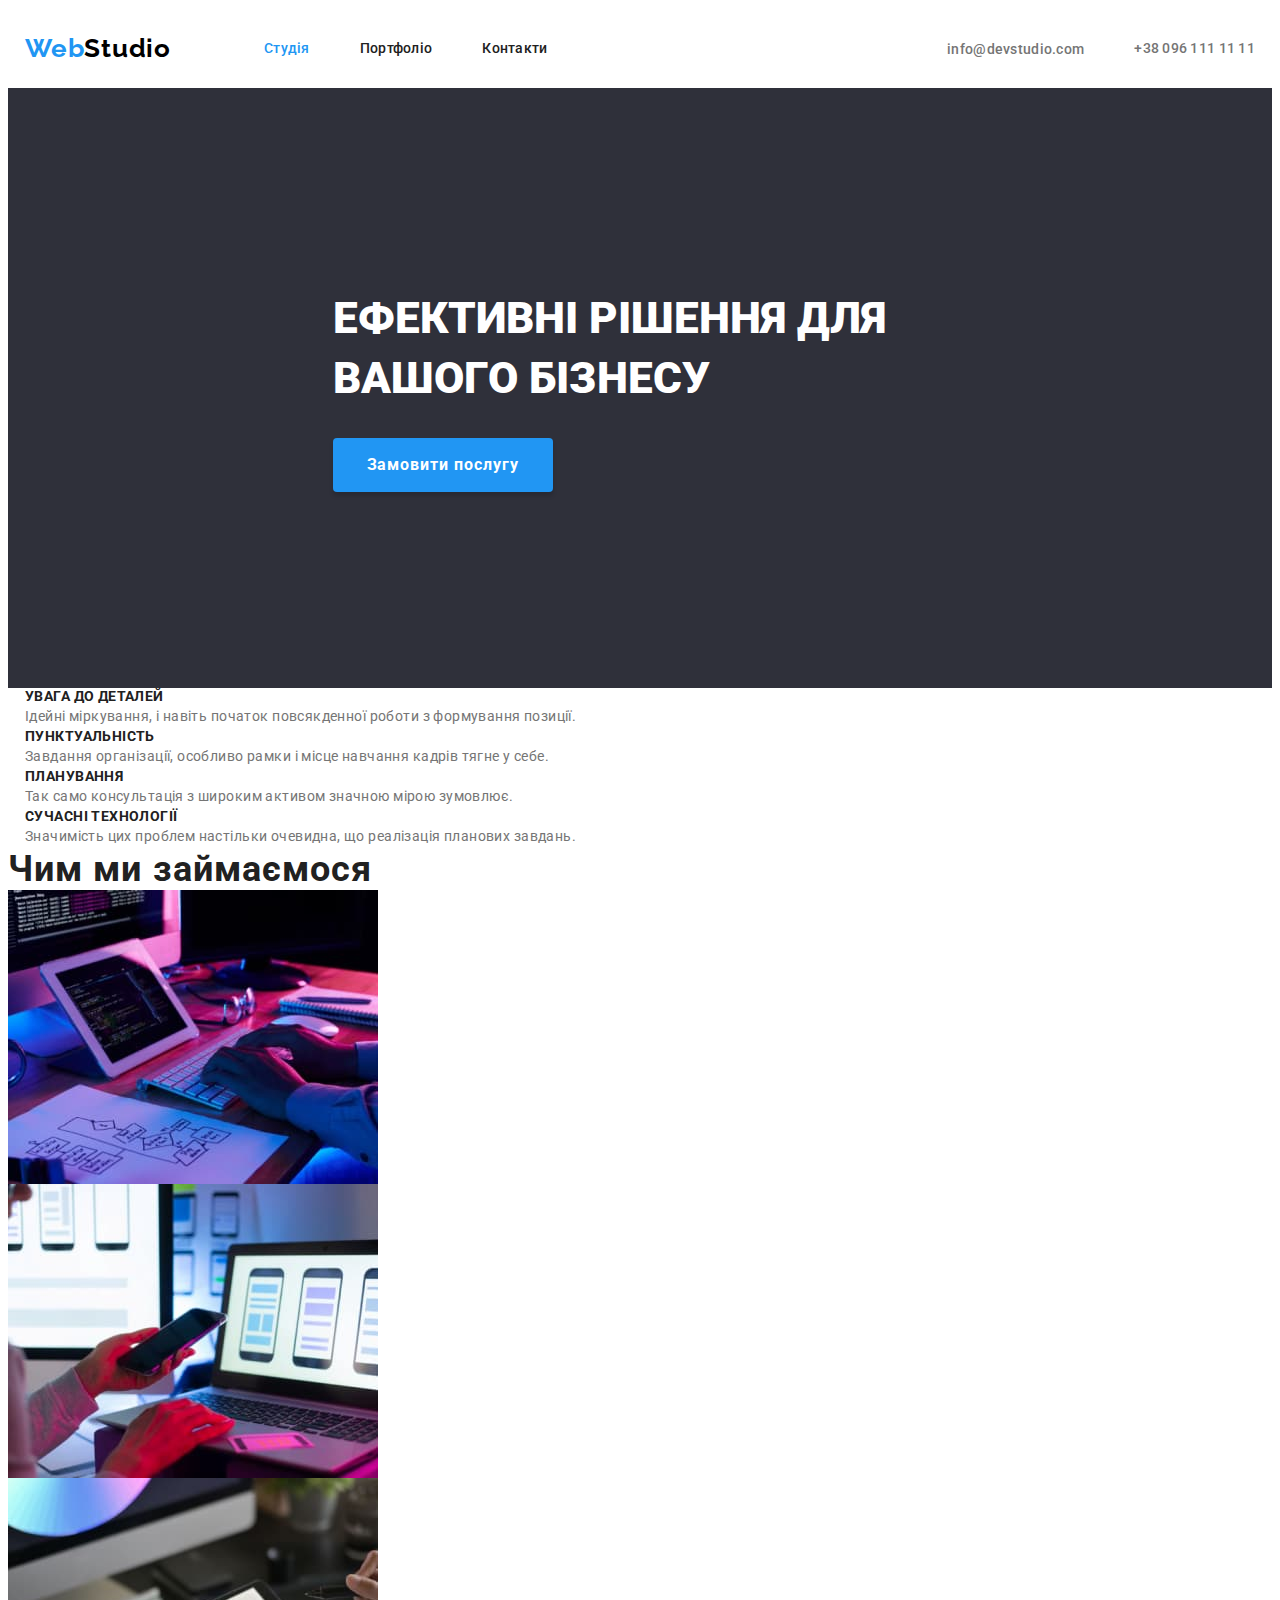
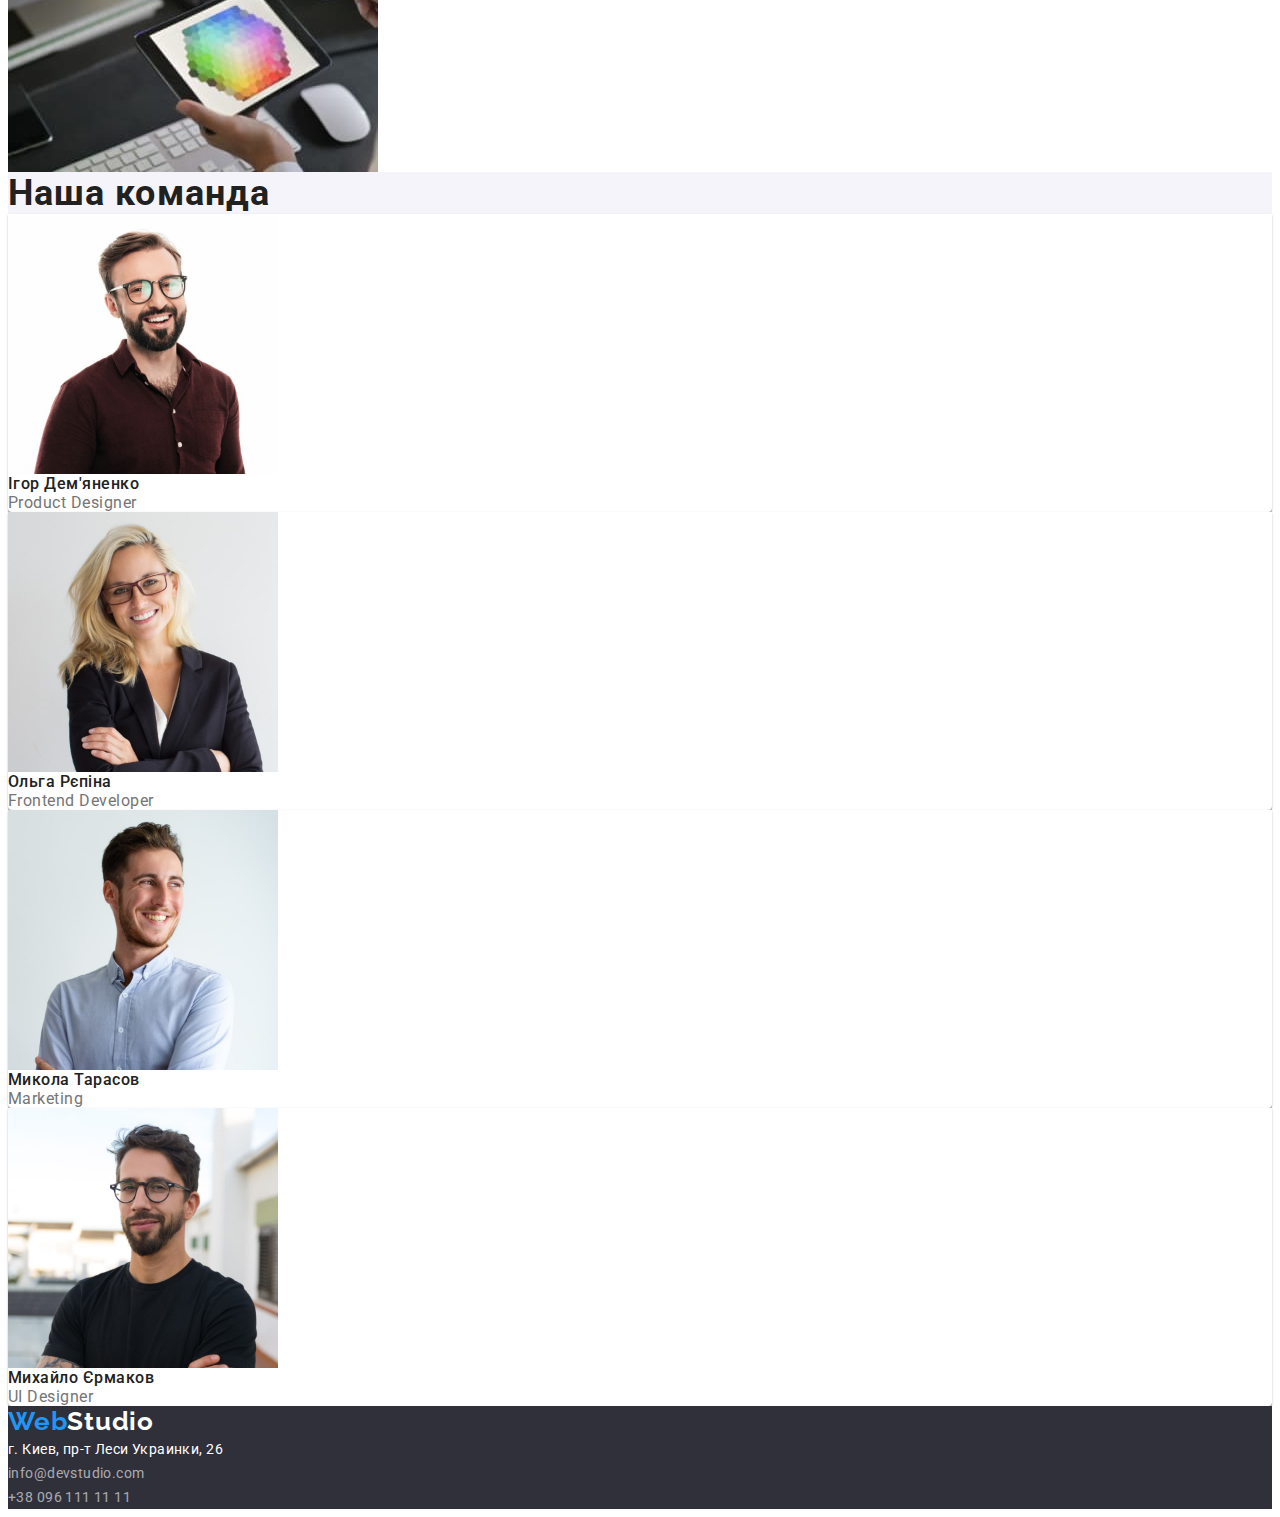
==== index.html @ 1ebe8cd3 "inwork03" ====
<!DOCTYPE html>
<html lang="uk">
  <head>
    <meta charset="UTF-8" />
    <meta http-equiv="X-UA-Compatible" content="IE=edge" />
    <meta name="viewport" content="width=device-width, initial-scale=1.0" />
    <link
      rel="stylesheet"
      href="https://cdnjs.cloudflare.com/ajax/libs/modern-normalize/1.1.0/modern-normalize.min.css"
      integrity="sha512-wpPYUAdjBVSE4KJnH1VR1HeZfpl1ub8YT/NKx4PuQ5NmX2tKuGu6U/JRp5y+Y8XG2tV+wKQpNHVUX03MfMFn9Q=="
      crossorigin="anonymous"
      referrerpolicy="no-referrer"
    />
    <title>Web studio</title>
    <link rel="preconnect" href="https://fonts.googleapis.com" />
    <link rel="preconnect" href="https://fonts.gstatic.com" crossorigin />
    <link
      href="https://fonts.googleapis.com/css2?family=Raleway:wght@700&family=Roboto:wght@400;500;700;900&display=swap"
      rel="stylesheet"
    />
    <link rel="stylesheet" href="./css/styles.css" />
  </head>
  <body>
    <header class="header">
      <div class="container header-container">
        <nav class="header-nav">
          <a href="./index.html" class="logo"
            ><span class="first-part">Web</span
            ><span class="last-part">Studio</span></a
          >
          <ul class="site-nav-list">
            <li class="header-nav-item"><a href="" class="header-nav-link link current">Студія</a></li>
            <li class="header-nav-item">
              <a href="portfolio.html" class="header-nav-link link">Портфоліо</a>
            </li>
            <li class="header-nav-item"><a href="" class="header-nav-link link">Контакти</a></li>
          </ul>
        </nav>
        <ul class="auth-nav-list">
          <li class="contact-item">
            <a href="mailto:info@devstudio.com" class="mail-link link contact"
              >info@devstudio.com</a
            >
          </li>
          <li class="contact-item">
            <a href="tel:+380961111111" class="header-tel-link link contact"
              >+38 096 111 11 11</a
            >
          </li>
        </ul>
      </div>
    </header>
    <main>
      <section class="hero">
        <div class=" container hero-container">
          <div class="content">
            <div class="content-wrap">
              <h1 class="hero-name">Ефективні рішення для вашого бізнесу</h1>
              <button class="main-btn btn" type="button">Замовити послугу</button>
            </div>
          </div>
        </div>
      </section>
      <section class="list">
        <div class="container list-container">
          <h2 class="visually-hidden">Наші осодливості</h2>
          <ul class="main-list list">
            <li class="main-list">
              <h3 class="list-title">Увага до деталей</h3>
              <p class="main-list-item">
                Ідейні міркування, і навіть початок повсякденної роботи з
                формування позиції.
              </p>
            </li>
            <li class="main-list">
              <h3 class="list-title">Пунктуальність</h3>
              <p class="main-list-item">
                Завдання організації, особливо рамки і місце навчання кадрів тягне
                у себе.
              </p>
            </li>
            <li class="main-list">
              <h3 class="list-title">Планування</h3>
              <p class="main-list-item">
                Так само консультація з широким активом значною мірою зумовлює.
              </p>
            </li>
            <li class="main-list">
              <h3 class="list-title">Сучасні технології</h3>
              <p class="main-list-item">
                Значимість цих проблем настільки очевидна, що реалізація планових
                завдань.
              </p>
            </li>
          </ul>
        </div>
      </section>
      <section class="about">
        <h2 class="about-title">Чим ми займаємося</h2>
        <ul>
          <li>
            <img src="./images/img1.jpg" alt="img1" width="370" height="294" />
          </li>
          <li>
            <img src="./images/img2.jpg" alt="img2" width="370" height="294" />
          </li>
          <li>
            <img src="./images/img3.jpg" alt="img3" width="370" height="294" />
          </li>
        </ul>
      </section>
      <section class="comand">
        <h2 class="about-title">Наша команда</h2>
        <ul>
          <li class="comand-list">
            <img
              src="./images/foto1.jpg"
              alt="foto1"
              width="270"
              height="260"
            />
            <h3 class="comand-title link">Ігор Дем'яненко</h3>
            <p class="comand-list-item">Product Designer</p>
          </li>
          <li class="comand-list">
            <img
              src="./images/foto2.jpg"
              alt="foto2"
              width="270"
              height="260"
            />
            <h3 class="comand-title link">Ольга Рєпіна</h3>
            <p class="comand-list-item">Frontend Developer</p>
          </li>
          <li class="comand-list">
            <img
              src="./images/foto3.jpg"
              alt="foto3"
              width="270"
              height="260"
            />
            <h3 class="comand-title link">Микола Тарасов</h3>
            <p class="comand-list-item">Marketing</p>
          </li>
          <li class="comand-list">
            <img
              src="./images/foto4.jpg"
              alt="foto4"
              width="270"
              height="260"
            />
            <h3 class="comand-title link">Михайло Єрмаков</h3>
            <p class="comand-list-item">UI Designer</p>
          </li>
        </ul>
      </section>
    </main>
    <footer class="page-footer">
      <a href="./index.html" class="logo"
        ><span class="first-part">Web</span
        ><span class="last-part-footer">Studio</span></a
      >
      <address>
        <ul>
          <li>
            <a
              class="footer-address link"
              href="https://goo.gl/maps/CPtrU1FHBa2aNyZL9"
              target="_blank"
              rel="noopener noreferrer nofollow"
              >г. Киев, пр-т Леси Украинки, 26</a
            >
          </li>
          <li>
            <a
              class="mail-address link contact"
              href="mailto:info@devstudio.com"
              >info@devstudio.com</a
            >
          </li>
          <li>
            <a class="footer-tel-link link contact" href="tel:+380961111111"
              >+38 096 111 11 11</a
            >
          </li>
        </ul>
      </address>
    </footer>
  </body>
</html>
---- css/styles.css ----
h1,h2,h3,h4,h5,h6,p,ul {
    margin: 0;
    padding: 0;
  }
  img {
    display: block;
    max-width: 100%;
    height: auto;
  }
  .container {
    width: 1230px;
    padding-left: 15px;
    padding-right: 15px;
    margin: 0 auto;
  } 
  .header-container {
    display: flex;
    align-items: center;
  }
  body {
    font-family: "Roboto", sans-serif;
    background-color: #ffffff;
  }
  .link {
    text-decoration: none;
  }
  ul {
    list-style: none;
  }
  :root {
    --brand-color: #2196f3;
    --text-color: #212121;
    --general-color: #ffffff;
  }
  /*HEADER*/
  .header {
    background-color: #FFFFFF;
  }
  .header-nav {
    display: flex;
    align-items: center;
    height: 80px;
  }
  
  .logo {
    margin-right: 93px;
    text-decoration: none;
    font-family: "Raleway";
    font-style: normal;
    font-weight: 700;
    font-size: 26px;
    line-height: calc(31 / 26);
    letter-spacing: 0.03em;
    
  }
  .first-part,
  .site-nav {
    color: var(--brand-color);
  }
  .last-part {
    color: #000000;
  }
  .site-nav-list {
    display: flex;
  }
  .auth-nav-list {
    display: flex;
    margin-left: auto;
    align-items: center;
  }
  .header-nav-item:not(:last-child) {
    margin-right: 50px;
  }
  .contact-item {
    margin-left: 50px;
  }
  .header-nav-link {
    font-weight: 500;
    font-size: 14px;
    line-height: calc(16 / 14);
    letter-spacing: 0.02em;
    color: var(--text-color);
    display: inline-block;
    padding: 80px 0;
  }
  .header-nav-link:hover,
  .header-nav-link:focus {
    color: var(--brand-color);
  }
  .header-nav-link.current {
    color: var(--brand-color);
  }
  .header-tel-link {
    display: block;
    padding-top: 32px;
    padding-bottom: 32px;
    font-weight: 500;
    font-size: 14px;
    line-height: calc(16 / 14);
    letter-spacing: 0.02em;
    color: #757575;
  }
  .contact:hover,
  .contact:focus {
    color: var(--brand-color);
  }
  .mail-link {
    padding-top: 32px;
    padding-bottom: 32p;
    font-weight: 500;
    font-size: 14px;
    line-height: calc(16 / 14);
    letter-spacing: 0.02em;
    color: #757575;
  }
  /*HERO*/
  
  .hero {
    height: 600px;
    background: #2f303a;
  }
  .hero-container {
    display: flex;
    align-items: center;
    justify-content: center;
  }
  .content {
    width: 50%;
    display: flex;
    align-items: center;
  }
  .content-wrap {
    width: 696px;
    margin: 0 auto;
  }
  .hero-name {
    margin-top: 200px;
    margin-bottom: 30px;
    text-transform: uppercase;
    font-weight: 900;
    font-size: 44px;
    line-height: calc(60 / 44);
    color: var(--general-color);
  }
  .main-btn {
    padding: 10px 32px;
    cursor: pointer;
    font-family: inherit;
    font-weight: 700;
    font-size: 16px;
    line-height: calc(30 / 16);
    letter-spacing: 0.06em;
    color: var(--general-color);
    background: var(--brand-color);
    border-color: transparent;
    border-radius: 4px;
    box-shadow: 0px 4px 4px rgba(0, 0, 0, 0.15);
  }
  .btn:hover,
  .btn:focus {
    background: #188ce8;
  }
  
  /*LIST*/
  .visually-hidden {
    position: absolute;
    width: 1px;
    height: 1px;
    margin: 1px;
    border: 0;
    padding: 0;
    white-space: nowrap;
    clip-path: inset(100%);
    clip: rect(0 0 0 0);
  }
  .list-container {
    display: flex;
  }
    
  .main-list {
    align-items: center;
  }
  .list-title {
    font-weight: 700;
    font-size: 14px;
    line-height: calc(16 / 14);
    letter-spacing: 0.03em;
    text-transform: uppercase;
    color: var(--text-color);
  }
  .main-list-item {
    font-size: 14px;
    line-height: calc(24 / 14);
    letter-spacing: 0.03em;
    color: #757575;
  }
  /*ABOUT*/
  
  .about-title {
    font-weight: 700;
    font-size: 36px;
    line-height: calc(42 / 36);
    letter-spacing: 0.03em;
    color: var(--text-color);
  }
  /*COMAND*/
  
  .comand {
    background: #f5f4fa;
  }
  .comand-title {
    font-weight: 500;
    font-size: 16px;
    line-height: calc(19 / 16);
    letter-spacing: 0.03em;
    color: var(--text-color);
  }
  .comand-list-item {
    font-size: 16px;
    line-height: calc(19 / 16);
    letter-spacing: 0.03em;
    color: #757575;
  }
  .comand-list {
    display: block;
    background: var(--general-color);
    box-shadow: 0px 1px 3px rgba(0, 0, 0, 0.12), 0px 1px 1px rgba(0, 0, 0, 0.14),
      0px 2px 1px rgba(0, 0, 0, 0.2);
    border-radius: 0px 0px 4px 4px;
  }
  /*FOOTER*/
  
  .page-footer {
    background: #2f303a;
  }
  .last-part-footer {
    font-family: "Raleway";
    font-weight: 700;
    font-size: 26px;
    line-height: calc(31 / 26);
    letter-spacing: 0.03em;
    color: var(--general-color);
  }
  .footer-address {
    font-style: normal;
    font-size: 14px;
    line-height: calc(24 / 14);
    letter-spacing: 0.03em;
    color: var(--general-color);
  }
  .mail-address {
    font-style: normal;
    font-size: 14px;
    line-height: calc(24 / 14);
    letter-spacing: 0.03em;
    color: rgba(255, 255, 255, 0.6);
  }
  .footer-tel-link {
    font-style: normal;
    font-size: 14px;
    line-height: calc(24 / 14);
    letter-spacing: 0.03em;
    color: rgba(255, 255, 255, 0.6);
  }
  /*PORTFOLIO*/
  
  .list-btn {
    cursor: pointer;
    font-family: inherit;
    font-weight: 500;
    font-size: 16px;
    line-height: calc(26 / 16);
    letter-spacing: 0.03em;
    color: var(--text-color);
  }
  .all:hover,
  .all:focus {
    color: #ffffff;
    background: #2196f3;
  }
  /*OUR WORK*/
  .card-title {
    font-weight: 700;
    font-size: 18px;
    line-height: calc(36 / 18);
    letter-spacing: 0.06em;
    color: var(--text-color);
  }
  .card-list-item {
    font-size: 16px;
    line-height: calc(30 / 16);
    letter-spacing: 0.03em;
    color: #757575;
  }
  .card-list {
    box-sizing: border-box;
    background: var(--general-color);
    border: 1px solid #eeeeee;
  }
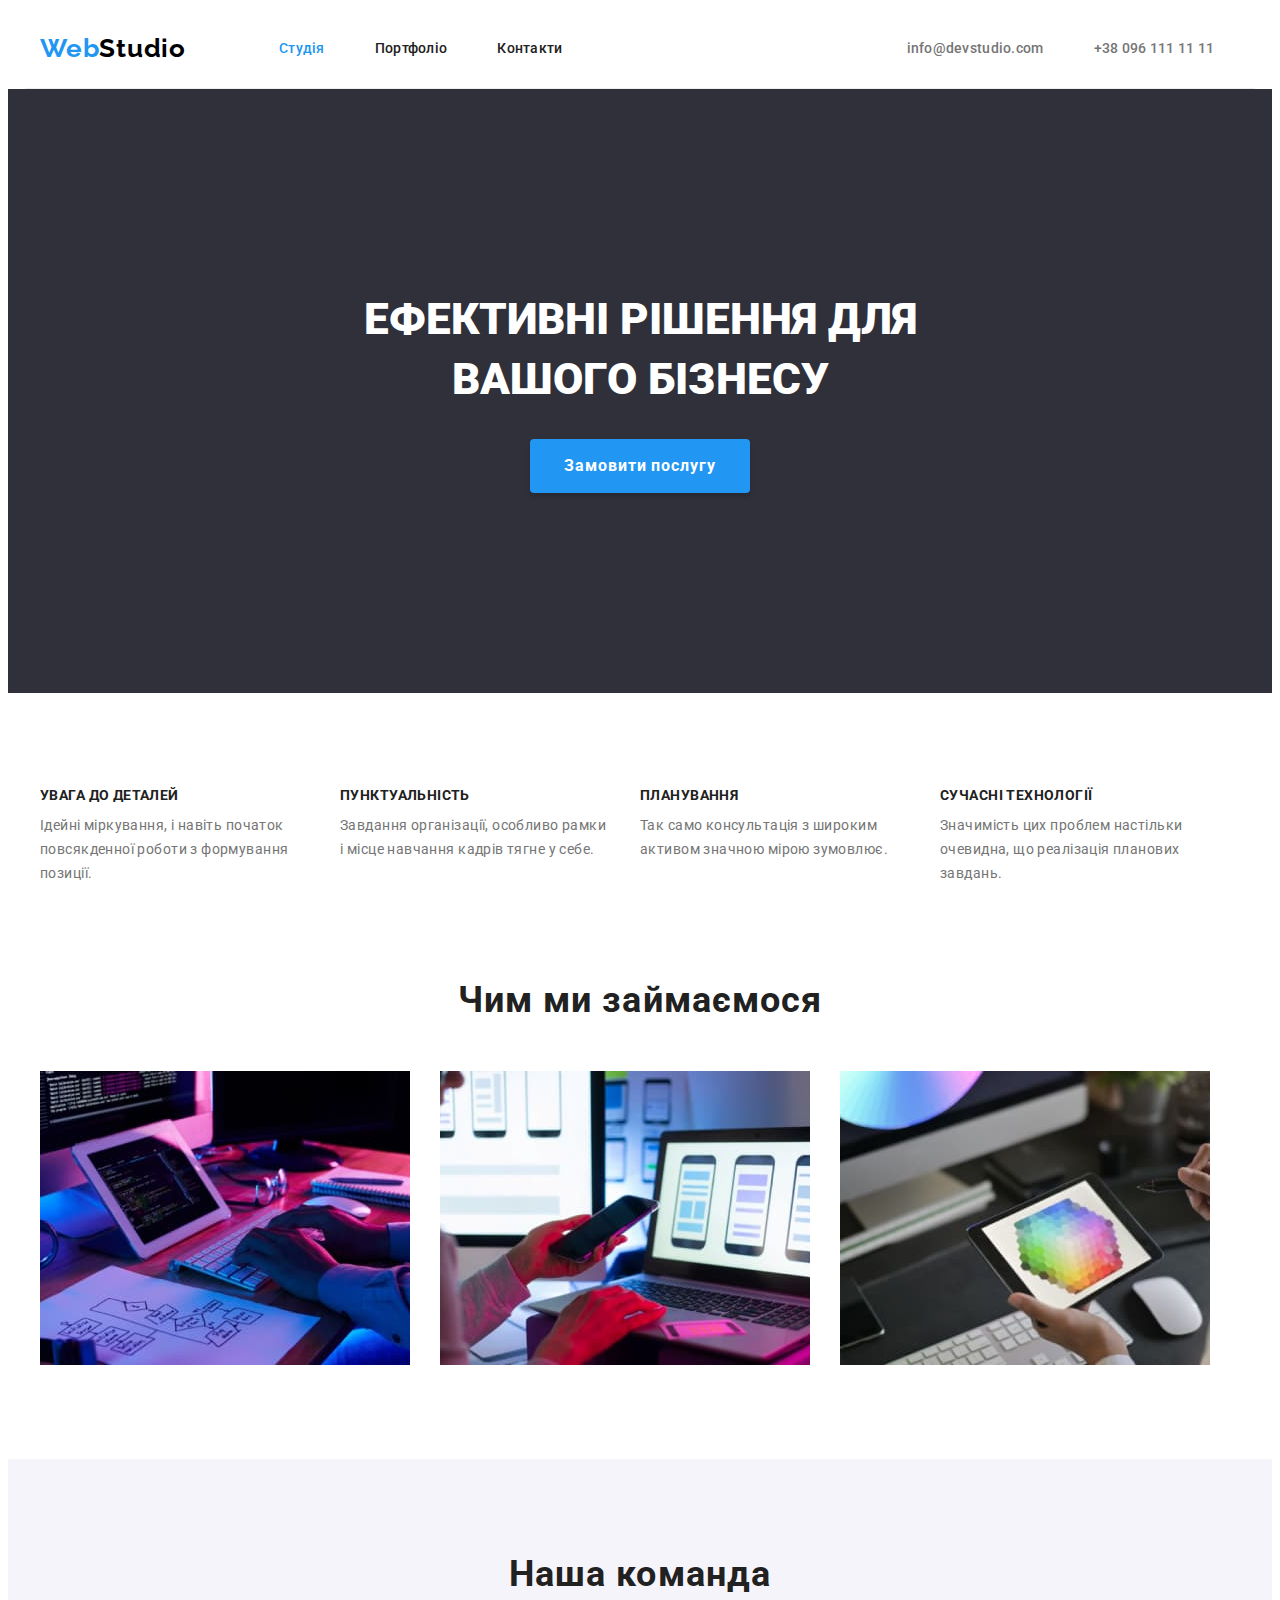
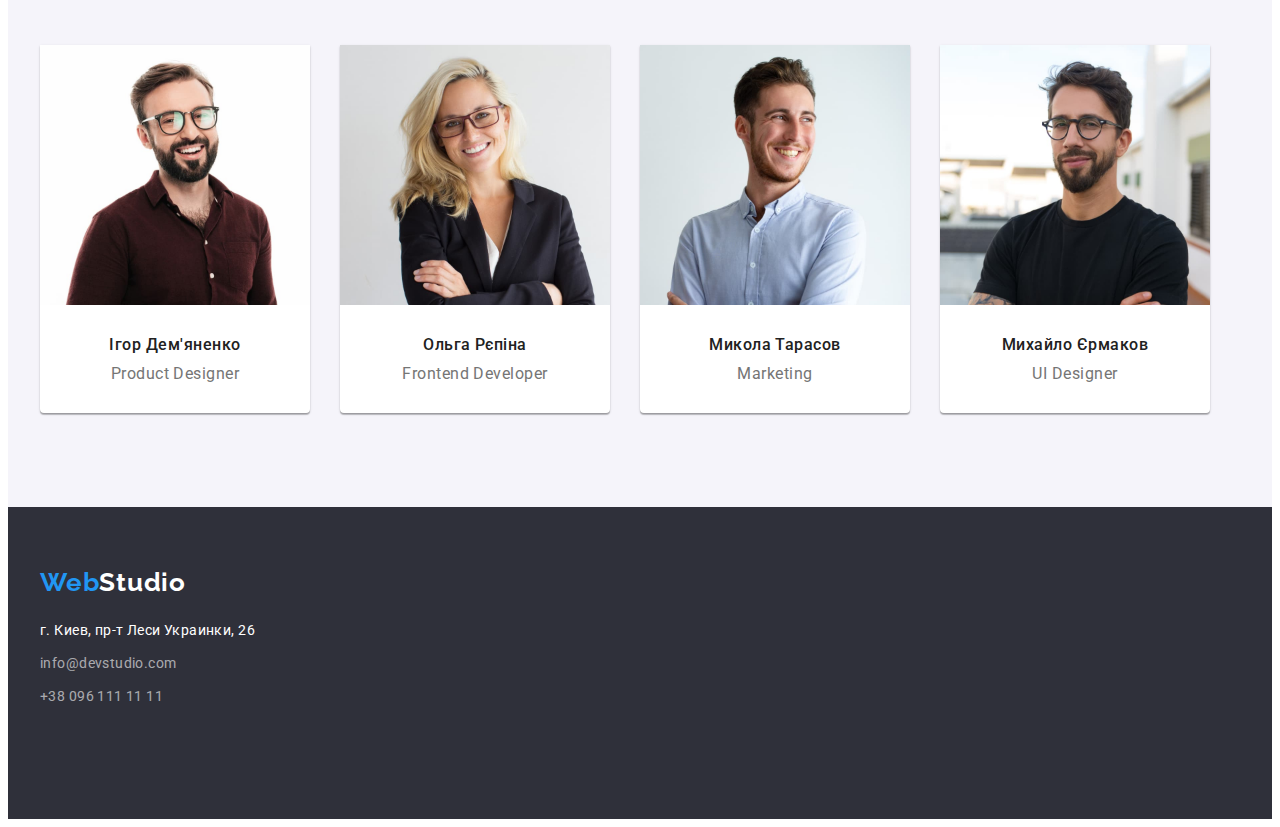
==== commit b67bf669: "finishHW3" ====
--- a/index.html
+++ b/index.html
@@ -36,6 +36,7 @@
             <li class="header-nav-item"><a href="" class="header-nav-link link">Контакти</a></li>
           </ul>
         </nav>
+        <div class="heder-contacts">
         <ul class="auth-nav-list">
           <li class="contact-item">
             <a href="mailto:info@devstudio.com" class="mail-link link contact"
@@ -49,10 +50,11 @@
           </li>
         </ul>
       </div>
+      </div>
     </header>
     <main>
       <section class="hero">
-        <div class=" container hero-container">
+        <div class="container hero-container">
           <div class="content">
             <div class="content-wrap">
               <h1 class="hero-name">Ефективні рішення для вашого бізнесу</h1>
@@ -62,9 +64,9 @@
         </div>
       </section>
       <section class="list">
-        <div class="container list-container">
+        <div class="container">
           <h2 class="visually-hidden">Наші осодливості</h2>
-          <ul class="main-list list">
+          <ul class="main-list-container list">
             <li class="main-list">
               <h3 class="list-title">Увага до деталей</h3>
               <p class="main-list-item">
@@ -96,73 +98,90 @@
         </div>
       </section>
       <section class="about">
-        <h2 class="about-title">Чим ми займаємося</h2>
-        <ul>
-          <li>
-            <img src="./images/img1.jpg" alt="img1" width="370" height="294" />
-          </li>
-          <li>
-            <img src="./images/img2.jpg" alt="img2" width="370" height="294" />
-          </li>
-          <li>
-            <img src="./images/img3.jpg" alt="img3" width="370" height="294" />
-          </li>
-        </ul>
+        <div class="container about-container">
+          <div class="about-elements">
+            <h2 class="about-title">Чим ми займаємося</h2>
+            <ul class="about-list-container">
+              <li class="about-list">
+                <img src="./images/img1.jpg" alt="img1" width="370" height="294" />
+              </li>
+              <li class="about-list">
+                <img src="./images/img2.jpg" alt="img2" width="370" height="294" />
+              </li>
+              <li class="about-list">
+                <img src="./images/img3.jpg" alt="img3" width="370" height="294" />
+              </li>
+            </ul>
+          </div>
+        </div>
       </section>
       <section class="comand">
-        <h2 class="about-title">Наша команда</h2>
-        <ul>
-          <li class="comand-list">
-            <img
-              src="./images/foto1.jpg"
-              alt="foto1"
-              width="270"
-              height="260"
-            />
-            <h3 class="comand-title link">Ігор Дем'яненко</h3>
-            <p class="comand-list-item">Product Designer</p>
-          </li>
-          <li class="comand-list">
-            <img
-              src="./images/foto2.jpg"
-              alt="foto2"
-              width="270"
-              height="260"
-            />
-            <h3 class="comand-title link">Ольга Рєпіна</h3>
-            <p class="comand-list-item">Frontend Developer</p>
-          </li>
-          <li class="comand-list">
-            <img
-              src="./images/foto3.jpg"
-              alt="foto3"
-              width="270"
-              height="260"
-            />
-            <h3 class="comand-title link">Микола Тарасов</h3>
-            <p class="comand-list-item">Marketing</p>
-          </li>
-          <li class="comand-list">
-            <img
-              src="./images/foto4.jpg"
-              alt="foto4"
-              width="270"
-              height="260"
-            />
-            <h3 class="comand-title link">Михайло Єрмаков</h3>
-            <p class="comand-list-item">UI Designer</p>
-          </li>
-        </ul>
+        <div class="container comand-container">
+          <div class="comand-elements">
+            <h2 class="about-title-comand">Наша команда</h2>
+            <ul class="comand-list-box">
+              <li class="comand-list">
+                <img
+                  src="./images/foto1.jpg"
+                  alt="foto1"
+                  width="270"
+                  height="260"
+                />
+                <div class="comand-block">
+                  <h3 class="comand-title link">Ігор Дем'яненко</h3>
+                  <p class="comand-list-item">Product Designer</p>
+                </div>
+              </li>
+              <li class="comand-list">
+                <img
+                  src="./images/foto2.jpg"
+                  alt="foto2"
+                  width="270"
+                  height="260"
+                />
+                <div class="comand-block">
+                  <h3 class="comand-title link">Ольга Рєпіна</h3>
+                  <p class="comand-list-item">Frontend Developer</p>
+                </div>
+              </li>
+              <li class="comand-list">
+                <img
+                  src="./images/foto3.jpg"
+                  alt="foto3"
+                  width="270"
+                  height="260"
+                />
+                <div class="comand-block">
+                  <h3 class="comand-title link">Микола Тарасов</h3>
+                  <p class="comand-list-item">Marketing</p>
+                </div>
+              </li>
+              <li class="comand-list">
+                <img
+                  src="./images/foto4.jpg"
+                  alt="foto4"
+                  width="270"
+                  height="260"
+                />
+                <div class="comand-block">
+                  <h3 class="comand-title link">Михайло Єрмаков</h3>
+                  <p class="comand-list-item">UI Designer</p>
+                </div>
+              </li>
+            </ul>
+          </div>
+        </div>
       </section>
     </main>
     <footer class="page-footer">
-      <a href="./index.html" class="logo"
+      <div class="container footer-nav">
+        <a href="./index.html" class="logo"
         ><span class="first-part">Web</span
         ><span class="last-part-footer">Studio</span></a
       >
       <address>
-        <ul>
-          <li>
+        <ul class="footer-list">
+          <li class="footer-item">
             <a
               class="footer-address link"
               href="https://goo.gl/maps/CPtrU1FHBa2aNyZL9"
@@ -171,20 +190,21 @@
               >г. Киев, пр-т Леси Украинки, 26</a
             >
           </li>
-          <li>
+          <li class="footer-item">
             <a
               class="mail-address link contact"
               href="mailto:info@devstudio.com"
               >info@devstudio.com</a
             >
           </li>
-          <li>
+          <li class="footer-item">
             <a class="footer-tel-link link contact" href="tel:+380961111111"
               >+38 096 111 11 11</a
             >
           </li>
         </ul>
       </address>
+      </div>
     </footer>
   </body>
 </html>
--- a/css/styles.css
+++ b/css/styles.css
@@ -1,300 +1,410 @@
-h1,h2,h3,h4,h5,h6,p,ul {
-    margin: 0;
-    padding: 0;
-  }
-  img {
-    display: block;
-    max-width: 100%;
-    height: auto;
-  }
-  .container {
-    width: 1230px;
-    padding-left: 15px;
-    padding-right: 15px;
-    margin: 0 auto;
-  } 
-  .header-container {
-    display: flex;
-    align-items: center;
-  }
-  body {
-    font-family: "Roboto", sans-serif;
-    background-color: #ffffff;
-  }
-  .link {
-    text-decoration: none;
-  }
-  ul {
-    list-style: none;
-  }
-  :root {
-    --brand-color: #2196f3;
-    --text-color: #212121;
-    --general-color: #ffffff;
-  }
-  /*HEADER*/
-  .header {
-    background-color: #FFFFFF;
-  }
-  .header-nav {
-    display: flex;
-    align-items: center;
-    height: 80px;
-  }
-  
-  .logo {
-    margin-right: 93px;
-    text-decoration: none;
-    font-family: "Raleway";
-    font-style: normal;
-    font-weight: 700;
-    font-size: 26px;
-    line-height: calc(31 / 26);
-    letter-spacing: 0.03em;
-    
-  }
-  .first-part,
-  .site-nav {
-    color: var(--brand-color);
-  }
-  .last-part {
-    color: #000000;
-  }
-  .site-nav-list {
-    display: flex;
-  }
-  .auth-nav-list {
-    display: flex;
-    margin-left: auto;
-    align-items: center;
-  }
-  .header-nav-item:not(:last-child) {
-    margin-right: 50px;
-  }
-  .contact-item {
-    margin-left: 50px;
-  }
-  .header-nav-link {
-    font-weight: 500;
-    font-size: 14px;
-    line-height: calc(16 / 14);
-    letter-spacing: 0.02em;
-    color: var(--text-color);
-    display: inline-block;
-    padding: 80px 0;
-  }
-  .header-nav-link:hover,
-  .header-nav-link:focus {
-    color: var(--brand-color);
-  }
-  .header-nav-link.current {
-    color: var(--brand-color);
-  }
-  .header-tel-link {
-    display: block;
-    padding-top: 32px;
-    padding-bottom: 32px;
-    font-weight: 500;
-    font-size: 14px;
-    line-height: calc(16 / 14);
-    letter-spacing: 0.02em;
-    color: #757575;
-  }
-  .contact:hover,
-  .contact:focus {
-    color: var(--brand-color);
-  }
-  .mail-link {
-    padding-top: 32px;
-    padding-bottom: 32p;
-    font-weight: 500;
-    font-size: 14px;
-    line-height: calc(16 / 14);
-    letter-spacing: 0.02em;
-    color: #757575;
-  }
-  /*HERO*/
-  
-  .hero {
-    height: 600px;
-    background: #2f303a;
-  }
-  .hero-container {
-    display: flex;
-    align-items: center;
-    justify-content: center;
-  }
-  .content {
-    width: 50%;
-    display: flex;
-    align-items: center;
-  }
-  .content-wrap {
-    width: 696px;
-    margin: 0 auto;
-  }
-  .hero-name {
-    margin-top: 200px;
-    margin-bottom: 30px;
-    text-transform: uppercase;
-    font-weight: 900;
-    font-size: 44px;
-    line-height: calc(60 / 44);
-    color: var(--general-color);
-  }
-  .main-btn {
-    padding: 10px 32px;
-    cursor: pointer;
-    font-family: inherit;
-    font-weight: 700;
-    font-size: 16px;
-    line-height: calc(30 / 16);
-    letter-spacing: 0.06em;
-    color: var(--general-color);
-    background: var(--brand-color);
-    border-color: transparent;
-    border-radius: 4px;
-    box-shadow: 0px 4px 4px rgba(0, 0, 0, 0.15);
-  }
-  .btn:hover,
-  .btn:focus {
-    background: #188ce8;
-  }
-  
-  /*LIST*/
-  .visually-hidden {
-    position: absolute;
-    width: 1px;
-    height: 1px;
-    margin: 1px;
-    border: 0;
-    padding: 0;
-    white-space: nowrap;
-    clip-path: inset(100%);
-    clip: rect(0 0 0 0);
-  }
-  .list-container {
-    display: flex;
-  }
-    
-  .main-list {
-    align-items: center;
-  }
-  .list-title {
-    font-weight: 700;
-    font-size: 14px;
-    line-height: calc(16 / 14);
-    letter-spacing: 0.03em;
-    text-transform: uppercase;
-    color: var(--text-color);
-  }
-  .main-list-item {
-    font-size: 14px;
-    line-height: calc(24 / 14);
-    letter-spacing: 0.03em;
-    color: #757575;
-  }
-  /*ABOUT*/
-  
-  .about-title {
-    font-weight: 700;
-    font-size: 36px;
-    line-height: calc(42 / 36);
-    letter-spacing: 0.03em;
-    color: var(--text-color);
-  }
-  /*COMAND*/
-  
-  .comand {
-    background: #f5f4fa;
-  }
-  .comand-title {
-    font-weight: 500;
-    font-size: 16px;
-    line-height: calc(19 / 16);
-    letter-spacing: 0.03em;
-    color: var(--text-color);
-  }
-  .comand-list-item {
-    font-size: 16px;
-    line-height: calc(19 / 16);
-    letter-spacing: 0.03em;
-    color: #757575;
-  }
-  .comand-list {
-    display: block;
-    background: var(--general-color);
-    box-shadow: 0px 1px 3px rgba(0, 0, 0, 0.12), 0px 1px 1px rgba(0, 0, 0, 0.14),
-      0px 2px 1px rgba(0, 0, 0, 0.2);
-    border-radius: 0px 0px 4px 4px;
-  }
-  /*FOOTER*/
-  
-  .page-footer {
-    background: #2f303a;
-  }
-  .last-part-footer {
-    font-family: "Raleway";
-    font-weight: 700;
-    font-size: 26px;
-    line-height: calc(31 / 26);
-    letter-spacing: 0.03em;
-    color: var(--general-color);
-  }
-  .footer-address {
-    font-style: normal;
-    font-size: 14px;
-    line-height: calc(24 / 14);
-    letter-spacing: 0.03em;
-    color: var(--general-color);
-  }
-  .mail-address {
-    font-style: normal;
-    font-size: 14px;
-    line-height: calc(24 / 14);
-    letter-spacing: 0.03em;
-    color: rgba(255, 255, 255, 0.6);
-  }
-  .footer-tel-link {
-    font-style: normal;
-    font-size: 14px;
-    line-height: calc(24 / 14);
-    letter-spacing: 0.03em;
-    color: rgba(255, 255, 255, 0.6);
-  }
-  /*PORTFOLIO*/
-  
-  .list-btn {
-    cursor: pointer;
-    font-family: inherit;
-    font-weight: 500;
-    font-size: 16px;
-    line-height: calc(26 / 16);
-    letter-spacing: 0.03em;
-    color: var(--text-color);
-  }
-  .all:hover,
-  .all:focus {
-    color: #ffffff;
-    background: #2196f3;
-  }
-  /*OUR WORK*/
-  .card-title {
-    font-weight: 700;
-    font-size: 18px;
-    line-height: calc(36 / 18);
-    letter-spacing: 0.06em;
-    color: var(--text-color);
-  }
-  .card-list-item {
-    font-size: 16px;
-    line-height: calc(30 / 16);
-    letter-spacing: 0.03em;
-    color: #757575;
-  }
-  .card-list {
-    box-sizing: border-box;
-    background: var(--general-color);
-    border: 1px solid #eeeeee;
-  }
-  +h1,
+h2,
+h3,
+h4,
+h5,
+h6,
+p,
+ul {
+  margin: 0;
+  padding: 0;
+}
+img {
+  display: block;
+  max-width: 100%;
+  height: auto;
+}
+.container {
+  width: 1200px;
+  padding: 0 15px;
+  margin: 0 auto;
+
+  /* outline: 2px solid red; */
+}
+.header-container {
+  display: flex;
+  align-items: center;
+  border-bottom:  1px solid #ECECEC;
+}
+body {
+  font-family: "Roboto", sans-serif;
+  background-color: #ffffff;
+}
+.link {
+  text-decoration: none;
+}
+ul {
+  list-style: none;
+}
+:root {
+  --brand-color: #2196f3;
+  --text-color: #212121;
+  --general-color: #ffffff;
+}
+/*HEADER*/
+.header {
+  background-color: #ffffff;
+}
+.header-nav {
+  display: flex;
+  align-items: center;
+  height: 80px;
+}
+
+.logo {
+  display: block;
+  margin-right: 93px;
+  text-decoration: none;
+  font-family: "Raleway";
+  font-style: normal;
+  font-weight: 700;
+  font-size: 26px;
+  line-height: calc(31 / 26);
+  letter-spacing: 0.03em;
+}
+.first-part,
+.site-nav {
+  color: var(--brand-color);
+}
+.last-part {
+  color: #000000;
+}
+.site-nav-list {
+  display: flex;
+  align-items: center;
+  margin-right: 344px;
+}
+.auth-nav-list {
+  display: flex;
+  margin-right: auto;
+  align-items: center;
+}
+.header-nav-item:not(:last-child) {
+  margin-right: 50px;
+}
+.heder-contacts {
+  display: flex;
+  align-items: center;
+}
+.header-nav-link {
+  display: block;
+  font-weight: 500;
+  font-size: 14px;
+  line-height: calc(16 / 14);
+  letter-spacing: 0.02em;
+  color: var(--text-color);
+  display: inline-block;
+  padding: 32px 0;
+}
+.header-nav-link:hover,
+.header-nav-link:focus {
+  color: var(--brand-color);
+}
+.header-nav-link.current {
+  color: var(--brand-color);
+}
+.header-tel-link {
+  display: block;
+  font-weight: 500;
+  font-size: 14px;
+  line-height: calc(16 / 14);
+  letter-spacing: 0.02em;
+  color: #757575;
+}
+.contact:hover,
+.contact:focus {
+  color: var(--brand-color);
+}
+.contact {
+  padding: 32px 0;
+}
+.mail-link {
+  display: block;
+  margin-right: 50px;
+  font-weight: 500;
+  font-size: 14px;
+  line-height: calc(16 / 14);
+  letter-spacing: 0.02em;
+  color: #757575;
+}
+/*HERO*/
+
+.hero {
+  margin-left: auto;
+  margin-right: auto;
+  background: #2f303a;
+}
+.hero-container {
+  display: flex;
+  /* align-items: center; */
+  /* justify-content: center; */
+}
+.content {
+  width: 50%;
+  display: flex;
+  margin-left: auto;
+  margin-right: auto;
+  padding-bottom: 200px;
+  /* align-items: center; */
+  justify-content: center;
+}
+.content-wrap {
+  width: 696px;
+  margin: 0 auto;
+}
+.hero-name {
+  margin-top: 200px;
+  margin-bottom: 30px;
+  text-transform: uppercase;
+  font-weight: 900;
+  font-size: 44px;
+  line-height: calc(60 / 44);
+  color: var(--general-color);
+  text-align: center;
+}
+.main-btn {
+  padding: 10px 32px;
+  cursor: pointer;
+  font-family: inherit;
+  font-weight: 700;
+  font-size: 16px;
+  line-height: calc(30 / 16);
+  letter-spacing: 0.06em;
+  color: var(--general-color);
+  background: var(--brand-color);
+  border-color: transparent;
+  border-radius: 4px;
+  box-shadow: 0px 4px 4px rgba(0, 0, 0, 0.15);
+  display: block;
+  margin: 0 auto;
+}
+.btn:hover,
+.btn:focus {
+  background: #188ce8;
+}
+
+/*LIST*/
+.visually-hidden {
+  position: absolute;
+  width: 1px;
+  height: 1px;
+  margin: 1px;
+  border: 0;
+  padding: 0;
+  white-space: nowrap;
+  clip-path: inset(100%);
+  clip: rect(0 0 0 0);
+}
+.main-list-container {
+  display: flex;
+  padding-bottom: 94px;
+}
+
+.main-list {
+  display: block;
+  align-items: center;
+  /* margin: 0 auto; */
+  padding-top: 94px;
+}
+.main-list:not(:last-child) {
+  margin-right: 30px;
+}
+.list-title {
+  font-weight: 700;
+  font-size: 14px;
+  line-height: calc(16 / 14);
+  letter-spacing: 0.03em;
+  text-transform: uppercase;
+  color: var(--text-color);
+}
+.main-list-item {
+  width: 270px;
+  font-size: 14px;
+  line-height: calc(24 / 14);
+  letter-spacing: 0.03em;
+  color: #757575;
+  padding-top: 10px;
+}
+
+/*ABOUT*/
+
+
+.about-title {
+  font-weight: 700;
+  font-size: 36px;
+  line-height: calc(42 / 36);
+  letter-spacing: 0.03em;
+  color: var(--text-color);
+  /* padding-top: 118px; */
+  padding-bottom: 50px;
+  text-align: center;
+}
+
+.about-list-container {
+  display: flex;
+  align-items: center;
+  margin: 0 auto;
+}
+.about-list {
+  width: 370px;
+  margin-right: 30px;
+  margin-bottom: 94px;
+}
+.about-list:nth-child(3n) {
+  margin-right: 0;
+}
+/*COMAND*/
+
+.comand-container {
+  display: block;
+  padding-bottom: 94px;
+}
+.comand {
+  background: #f5f4fa;
+}
+.about-title-comand {
+  padding-top: 94px;
+  padding-bottom: 50px;
+  font-weight: 700;
+  font-size: 36px;
+  line-height: calc(42 / 36);
+  letter-spacing: 0.03em;
+  color: var(--text-color);
+  text-align: center;
+}
+.comand-list-box {
+  display: flex;
+}
+.comand-block {
+  padding: 30px 0;
+}
+.comand-title {
+  text-align: center;
+  padding-bottom: 10px;
+  font-weight: 500;
+  font-size: 16px;
+  line-height: calc(19 / 16);
+  letter-spacing: 0.03em;
+  color: var(--text-color);
+}
+.comand-list-item {
+  text-align: center;
+  font-size: 16px;
+  line-height: calc(19 / 16);
+  letter-spacing: 0.03em;
+  color: #757575;
+}
+.comand-list {
+  margin-right: 30px;
+  width: 270px;
+  background: var(--general-color);
+  box-shadow: 0px 1px 3px rgba(0, 0, 0, 0.12), 0px 1px 1px rgba(0, 0, 0, 0.14),
+    0px 2px 1px rgba(0, 0, 0, 0.2);
+  border-radius: 0px 0px 4px 4px;
+}
+.comand-list:nth-child(4n) {
+  margin-right: 0;
+}
+/*FOOTER*/
+.footer-nav {
+  height: 252px;
+  padding-top: 60px;
+}
+.page-footer {
+  background: #2f303a;
+}
+.last-part-footer {
+  font-family: "Raleway";
+  font-weight: 700;
+  font-size: 26px;
+  line-height: calc(31 / 26);
+  letter-spacing: 0.03em;
+  color: var(--general-color);
+}
+.footer-list {
+  margin-top: 20px;
+}
+.footer-item:not(:last-child) {
+  margin-bottom: 9px;
+}
+.footer-address {
+  font-style: normal;
+  font-size: 14px;
+  line-height: calc(24 / 14);
+  letter-spacing: 0.03em;
+  color: var(--general-color);
+}
+.mail-address {
+  font-style: normal;
+  font-size: 14px;
+  line-height: calc(24 / 14);
+  letter-spacing: 0.03em;
+  color: rgba(255, 255, 255, 0.6);
+}
+.footer-tel-link {
+  font-style: normal;
+  font-size: 14px;
+  line-height: calc(24 / 14);
+  letter-spacing: 0.03em;
+  color: rgba(255, 255, 255, 0.6);
+}
+/*PORTFOLIO*/
+
+.button-btn {
+  display: flex;
+  align-items: center;
+  justify-content: center;
+  padding-top: 94px;
+  padding-bottom: 50px;
+}
+/* .list-btn:not(:last-child) {
+ 
+} */
+.list-btn {
+  margin-right: 8px;
+  cursor: pointer;
+  font-family: inherit;
+  font-weight: 500;
+  font-size: 16px;
+  line-height: calc(26 / 16);
+  letter-spacing: 0.03em;
+  color: var(--text-color);
+}
+
+.all:hover,
+.all:focus {
+  color: #ffffff;
+  background: #2196f3;
+}
+/*OUR WORK*/
+.portfolio-list {
+  display: flex;
+  flex-wrap: wrap;
+  gap: 30px;
+  padding-bottom: 94px;
+}
+.portfolio-block {
+  padding: 20px 24px;
+ border-right: 1px solid #EEEEEE;
+ border-bottom: 1px solid #EEEEEE;
+ border-left: 1px solid #EEEEEE;
+}
+.card-title {
+  font-weight: 700;
+  font-size: 18px;
+  line-height: calc(36 / 18);
+  letter-spacing: 0.06em;
+  color: var(--text-color);
+}
+.card-list-item {
+  font-size: 16px;
+  line-height: calc(30 / 16);
+  letter-spacing: 0.03em;
+  color: #757575;
+}
+.card-list {
+  flex-basis: calc((100% - 30px * 2) / 3);
+  box-sizing: border-box;
+  background: var(--general-color);
+  border: 1px solid #eeeeee;
+}
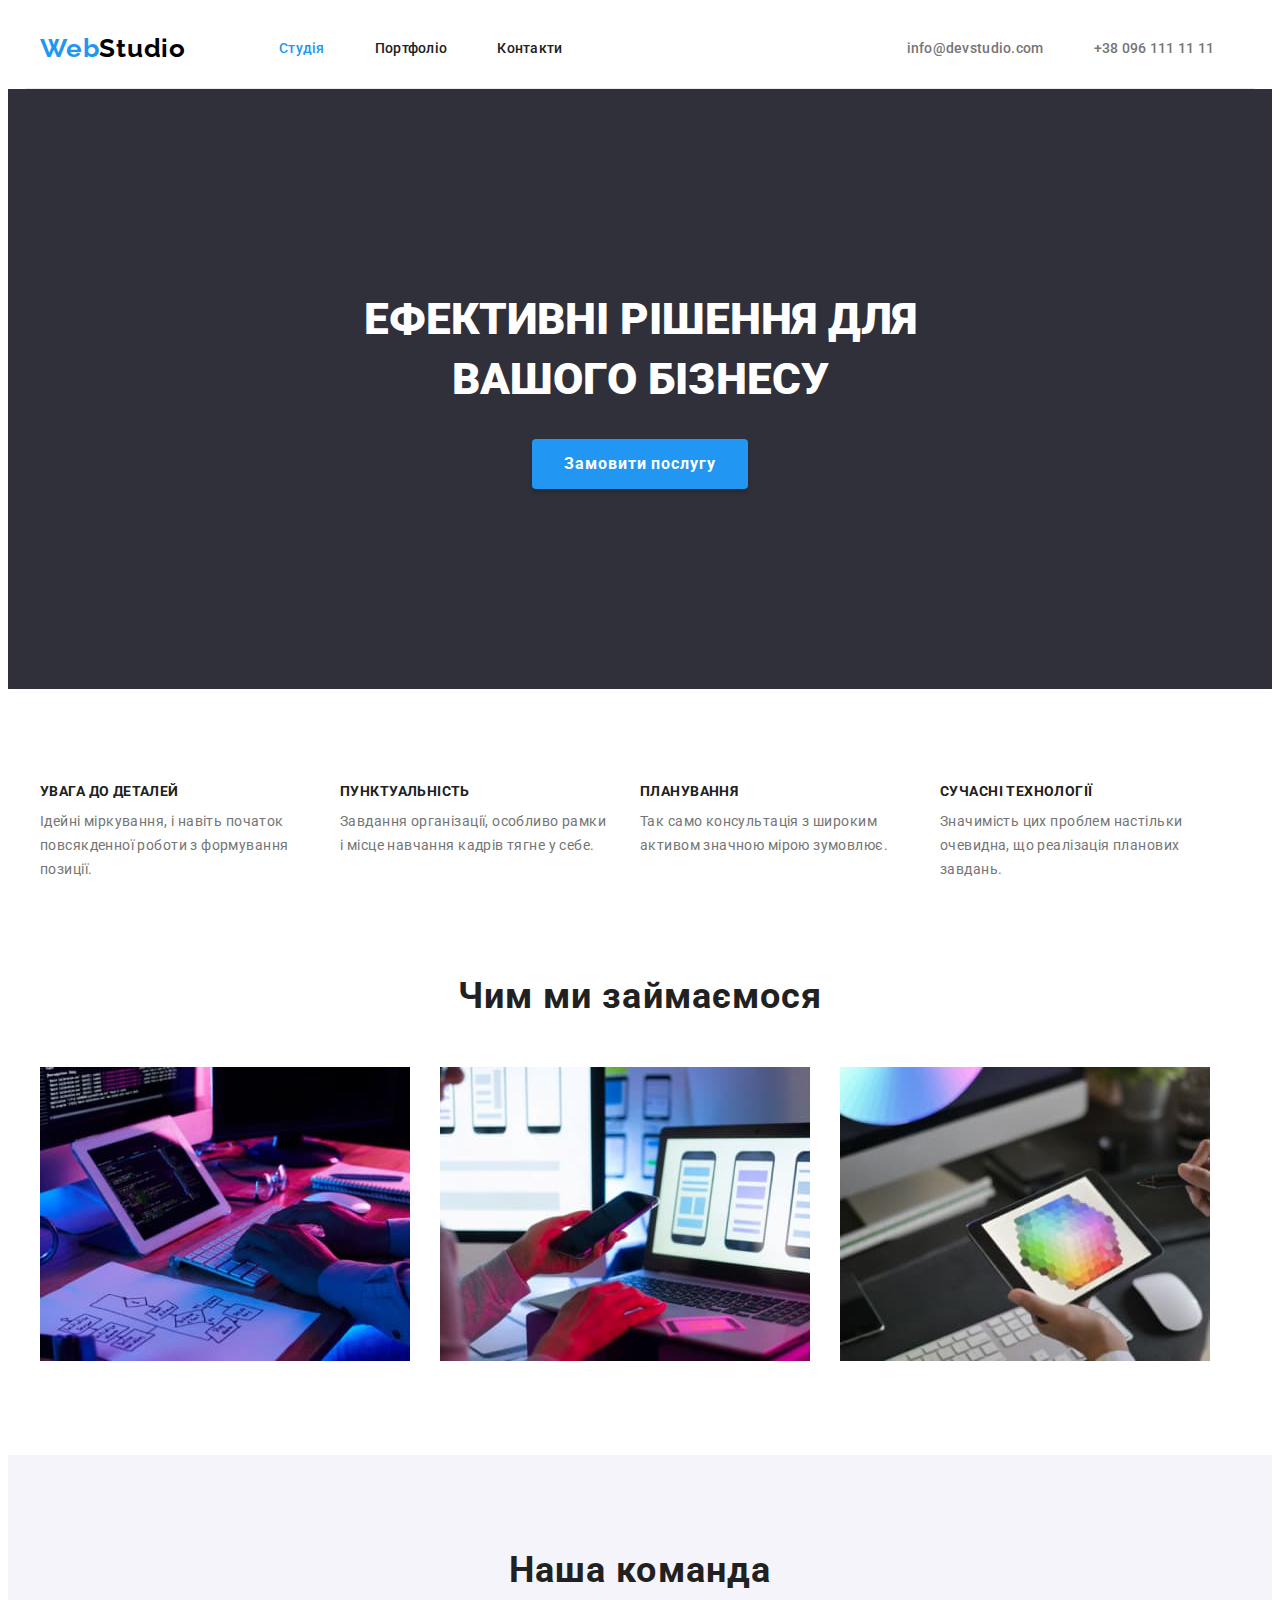
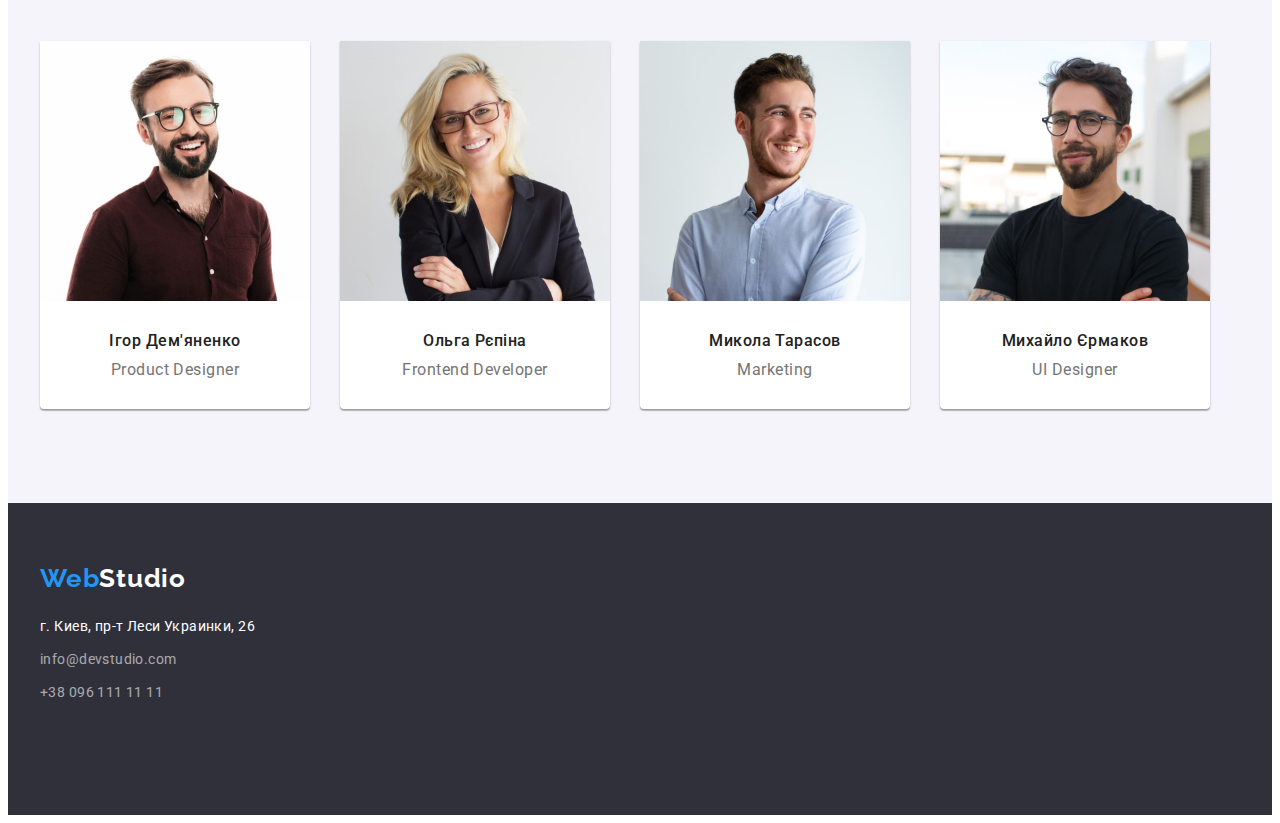
==== commit 97c8a08d: "homework3" ====
--- a/index.html
+++ b/index.html
@@ -29,27 +29,33 @@
             ><span class="last-part">Studio</span></a
           >
           <ul class="site-nav-list">
-            <li class="header-nav-item"><a href="" class="header-nav-link link current">Студія</a></li>
             <li class="header-nav-item">
-              <a href="portfolio.html" class="header-nav-link link">Портфоліо</a>
-            </li>
-            <li class="header-nav-item"><a href="" class="header-nav-link link">Контакти</a></li>
+              <a href="" class="header-nav-link link current">Студія</a>
+            </li>
+            <li class="header-nav-item">
+              <a href="portfolio.html" class="header-nav-link link"
+                >Портфоліо</a
+              >
+            </li>
+            <li class="header-nav-item">
+              <a href="" class="header-nav-link link">Контакти</a>
+            </li>
           </ul>
         </nav>
         <div class="heder-contacts">
-        <ul class="auth-nav-list">
-          <li class="contact-item">
-            <a href="mailto:info@devstudio.com" class="mail-link link contact"
-              >info@devstudio.com</a
-            >
-          </li>
-          <li class="contact-item">
-            <a href="tel:+380961111111" class="header-tel-link link contact"
-              >+38 096 111 11 11</a
-            >
-          </li>
-        </ul>
-      </div>
+          <ul class="auth-nav-list">
+            <li class="contact-item">
+              <a href="mailto:info@devstudio.com" class="mail-link link contact"
+                >info@devstudio.com</a
+              >
+            </li>
+            <li class="contact-item">
+              <a href="tel:+380961111111" class="header-tel-link link contact"
+                >+38 096 111 11 11</a
+              >
+            </li>
+          </ul>
+        </div>
       </div>
     </header>
     <main>
@@ -58,7 +64,9 @@
           <div class="content">
             <div class="content-wrap">
               <h1 class="hero-name">Ефективні рішення для вашого бізнесу</h1>
-              <button class="main-btn btn" type="button">Замовити послугу</button>
+              <button class="main-btn btn" type="button">
+                Замовити послугу
+              </button>
             </div>
           </div>
         </div>
@@ -77,8 +85,8 @@
             <li class="main-list">
               <h3 class="list-title">Пунктуальність</h3>
               <p class="main-list-item">
-                Завдання організації, особливо рамки і місце навчання кадрів тягне
-                у себе.
+                Завдання організації, особливо рамки і місце навчання кадрів
+                тягне у себе.
               </p>
             </li>
             <li class="main-list">
@@ -90,8 +98,8 @@
             <li class="main-list">
               <h3 class="list-title">Сучасні технології</h3>
               <p class="main-list-item">
-                Значимість цих проблем настільки очевидна, що реалізація планових
-                завдань.
+                Значимість цих проблем настільки очевидна, що реалізація
+                планових завдань.
               </p>
             </li>
           </ul>
@@ -103,13 +111,28 @@
             <h2 class="about-title">Чим ми займаємося</h2>
             <ul class="about-list-container">
               <li class="about-list">
-                <img src="./images/img1.jpg" alt="img1" width="370" height="294" />
+                <img
+                  src="./images/img1.jpg"
+                  alt="img1"
+                  width="370"
+                  height="294"
+                />
               </li>
               <li class="about-list">
-                <img src="./images/img2.jpg" alt="img2" width="370" height="294" />
+                <img
+                  src="./images/img2.jpg"
+                  alt="img2"
+                  width="370"
+                  height="294"
+                />
               </li>
               <li class="about-list">
-                <img src="./images/img3.jpg" alt="img3" width="370" height="294" />
+                <img
+                  src="./images/img3.jpg"
+                  alt="img3"
+                  width="370"
+                  height="294"
+                />
               </li>
             </ul>
           </div>
@@ -176,34 +199,34 @@
     <footer class="page-footer">
       <div class="container footer-nav">
         <a href="./index.html" class="logo"
-        ><span class="first-part">Web</span
-        ><span class="last-part-footer">Studio</span></a
-      >
-      <address>
-        <ul class="footer-list">
-          <li class="footer-item">
-            <a
-              class="footer-address link"
-              href="https://goo.gl/maps/CPtrU1FHBa2aNyZL9"
-              target="_blank"
-              rel="noopener noreferrer nofollow"
-              >г. Киев, пр-т Леси Украинки, 26</a
-            >
-          </li>
-          <li class="footer-item">
-            <a
-              class="mail-address link contact"
-              href="mailto:info@devstudio.com"
-              >info@devstudio.com</a
-            >
-          </li>
-          <li class="footer-item">
-            <a class="footer-tel-link link contact" href="tel:+380961111111"
-              >+38 096 111 11 11</a
-            >
-          </li>
-        </ul>
-      </address>
+          ><span class="first-part">Web</span
+          ><span class="last-part-footer">Studio</span></a
+        >
+        <address>
+          <ul class="footer-list">
+            <li class="footer-item">
+              <a
+                class="footer-address link"
+                href="https://goo.gl/maps/CPtrU1FHBa2aNyZL9"
+                target="_blank"
+                rel="noopener noreferrer nofollow"
+                >г. Киев, пр-т Леси Украинки, 26</a
+              >
+            </li>
+            <li class="footer-item">
+              <a
+                class="mail-address link contact"
+                href="mailto:info@devstudio.com"
+                >info@devstudio.com</a
+              >
+            </li>
+            <li class="footer-item">
+              <a class="footer-tel-link link contact" href="tel:+380961111111"
+                >+38 096 111 11 11</a
+              >
+            </li>
+          </ul>
+        </address>
       </div>
     </footer>
   </body>
--- a/css/styles.css
+++ b/css/styles.css
@@ -24,7 +24,7 @@
 .header-container {
   display: flex;
   align-items: center;
-  border-bottom:  1px solid #ECECEC;
+  border-bottom: 1px solid #ececec;
 }
 body {
   font-family: "Roboto", sans-serif;
@@ -136,8 +136,6 @@
 }
 .hero-container {
   display: flex;
-  /* align-items: center; */
-  /* justify-content: center; */
 }
 .content {
   width: 50%;
@@ -145,7 +143,6 @@
   margin-left: auto;
   margin-right: auto;
   padding-bottom: 200px;
-  /* align-items: center; */
   justify-content: center;
 }
 .content-wrap {
@@ -153,8 +150,8 @@
   margin: 0 auto;
 }
 .hero-name {
-  margin-top: 200px;
-  margin-bottom: 30px;
+  padding-top: 200px;
+  padding-bottom: 30px;
   text-transform: uppercase;
   font-weight: 900;
   font-size: 44px;
@@ -163,6 +160,7 @@
   text-align: center;
 }
 .main-btn {
+  display: inline-block;
   padding: 10px 32px;
   cursor: pointer;
   font-family: inherit;
@@ -174,6 +172,7 @@
   background: var(--brand-color);
   border-color: transparent;
   border-radius: 4px;
+  border: 0px;
   box-shadow: 0px 4px 4px rgba(0, 0, 0, 0.15);
   display: block;
   margin: 0 auto;
@@ -203,7 +202,6 @@
 .main-list {
   display: block;
   align-items: center;
-  /* margin: 0 auto; */
   padding-top: 94px;
 }
 .main-list:not(:last-child) {
@@ -228,14 +226,12 @@
 
 /*ABOUT*/
 
-
 .about-title {
   font-weight: 700;
   font-size: 36px;
   line-height: calc(42 / 36);
   letter-spacing: 0.03em;
   color: var(--text-color);
-  /* padding-top: 118px; */
   padding-bottom: 50px;
   text-align: center;
 }
@@ -244,11 +240,11 @@
   display: flex;
   align-items: center;
   margin: 0 auto;
+  padding-bottom: 94px;
 }
 .about-list {
   width: 370px;
   margin-right: 30px;
-  margin-bottom: 94px;
 }
 .about-list:nth-child(3n) {
   margin-right: 0;
@@ -322,10 +318,10 @@
   color: var(--general-color);
 }
 .footer-list {
-  margin-top: 20px;
+  padding-top: 20px;
 }
 .footer-item:not(:last-child) {
-  margin-bottom: 9px;
+  padding-bottom: 9px;
 }
 .footer-address {
   font-style: normal;
@@ -357,11 +353,12 @@
   padding-top: 94px;
   padding-bottom: 50px;
 }
-/* .list-btn:not(:last-child) {
- 
-} */
+
 .list-btn {
-  margin-right: 8px;
+  display: inline-block;
+  padding: 6px 22px;
+  border-radius: 4px;
+  border: 0px;
   cursor: pointer;
   font-family: inherit;
   font-weight: 500;
@@ -369,8 +366,11 @@
   line-height: calc(26 / 16);
   letter-spacing: 0.03em;
   color: var(--text-color);
-}
-
+  background: #f5f4fa;
+}
+.filtr-btn:not(:last-child) {
+  margin-right: 8px;
+}
 .all:hover,
 .all:focus {
   color: #ffffff;
@@ -385,9 +385,9 @@
 }
 .portfolio-block {
   padding: 20px 24px;
- border-right: 1px solid #EEEEEE;
- border-bottom: 1px solid #EEEEEE;
- border-left: 1px solid #EEEEEE;
+  border-right: 1px solid #eeeeee;
+  border-bottom: 1px solid #eeeeee;
+  border-left: 1px solid #eeeeee;
 }
 .card-title {
   font-weight: 700;
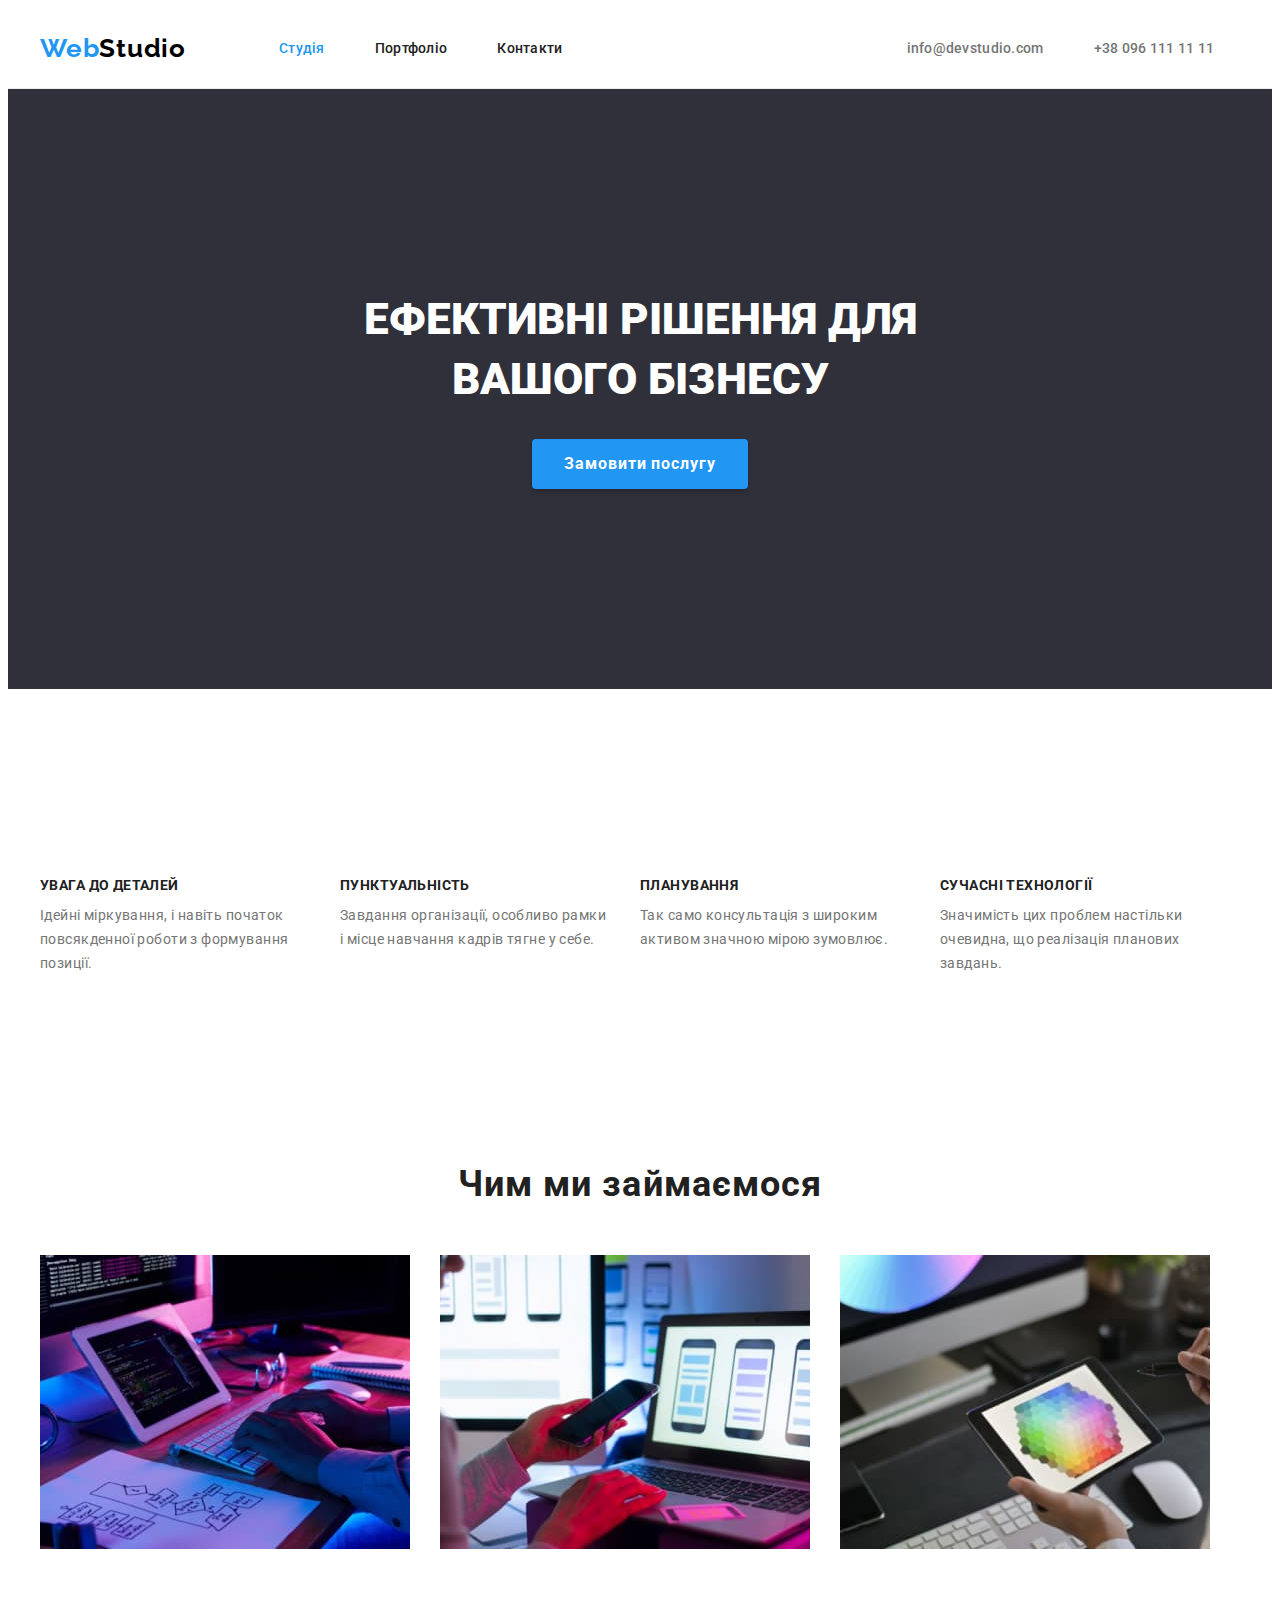
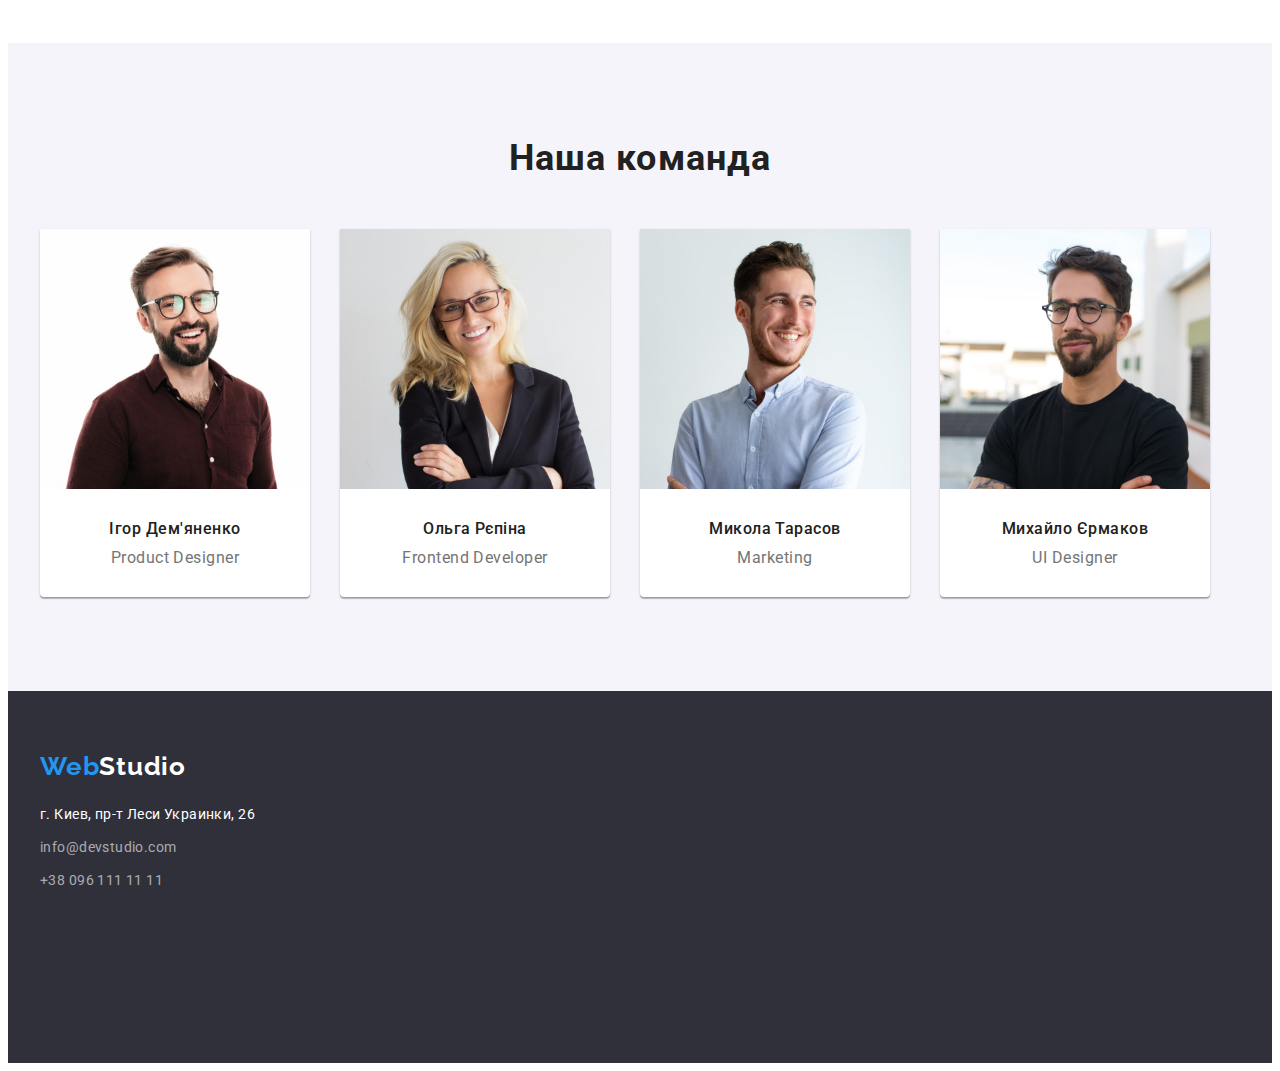
==== commit acdd8db8: "finalized HW3" ====
--- a/index.html
+++ b/index.html
@@ -61,14 +61,8 @@
     <main>
       <section class="hero">
         <div class="container hero-container">
-          <div class="content">
-            <div class="content-wrap">
-              <h1 class="hero-name">Ефективні рішення для вашого бізнесу</h1>
-              <button class="main-btn btn" type="button">
-                Замовити послугу
-              </button>
-            </div>
-          </div>
+          <h1 class="hero-name">Ефективні рішення для вашого бізнесу</h1>
+          <button class="main-btn btn" type="button">Замовити послугу</button>
         </div>
       </section>
       <section class="list">
@@ -140,59 +134,57 @@
       </section>
       <section class="comand">
         <div class="container comand-container">
-          <div class="comand-elements">
-            <h2 class="about-title-comand">Наша команда</h2>
-            <ul class="comand-list-box">
-              <li class="comand-list">
-                <img
-                  src="./images/foto1.jpg"
-                  alt="foto1"
-                  width="270"
-                  height="260"
-                />
-                <div class="comand-block">
-                  <h3 class="comand-title link">Ігор Дем'яненко</h3>
-                  <p class="comand-list-item">Product Designer</p>
-                </div>
-              </li>
-              <li class="comand-list">
-                <img
-                  src="./images/foto2.jpg"
-                  alt="foto2"
-                  width="270"
-                  height="260"
-                />
-                <div class="comand-block">
-                  <h3 class="comand-title link">Ольга Рєпіна</h3>
-                  <p class="comand-list-item">Frontend Developer</p>
-                </div>
-              </li>
-              <li class="comand-list">
-                <img
-                  src="./images/foto3.jpg"
-                  alt="foto3"
-                  width="270"
-                  height="260"
-                />
-                <div class="comand-block">
-                  <h3 class="comand-title link">Микола Тарасов</h3>
-                  <p class="comand-list-item">Marketing</p>
-                </div>
-              </li>
-              <li class="comand-list">
-                <img
-                  src="./images/foto4.jpg"
-                  alt="foto4"
-                  width="270"
-                  height="260"
-                />
-                <div class="comand-block">
-                  <h3 class="comand-title link">Михайло Єрмаков</h3>
-                  <p class="comand-list-item">UI Designer</p>
-                </div>
-              </li>
-            </ul>
-          </div>
+          <h2 class="about-title-comand">Наша команда</h2>
+          <ul class="comand-list-box">
+            <li class="comand-list">
+              <img
+                src="./images/foto1.jpg"
+                alt="foto1"
+                width="270"
+                height="260"
+              />
+              <div class="comand-block">
+                <h3 class="comand-title link">Ігор Дем'яненко</h3>
+                <p class="comand-list-item">Product Designer</p>
+              </div>
+            </li>
+            <li class="comand-list">
+              <img
+                src="./images/foto2.jpg"
+                alt="foto2"
+                width="270"
+                height="260"
+              />
+              <div class="comand-block">
+                <h3 class="comand-title link">Ольга Рєпіна</h3>
+                <p class="comand-list-item">Frontend Developer</p>
+              </div>
+            </li>
+            <li class="comand-list">
+              <img
+                src="./images/foto3.jpg"
+                alt="foto3"
+                width="270"
+                height="260"
+              />
+              <div class="comand-block">
+                <h3 class="comand-title link">Микола Тарасов</h3>
+                <p class="comand-list-item">Marketing</p>
+              </div>
+            </li>
+            <li class="comand-list">
+              <img
+                src="./images/foto4.jpg"
+                alt="foto4"
+                width="270"
+                height="260"
+              />
+              <div class="comand-block">
+                <h3 class="comand-title link">Михайло Єрмаков</h3>
+                <p class="comand-list-item">UI Designer</p>
+              </div>
+            </li>
+          </ul>
         </div>
       </section>
     </main>
@@ -214,9 +206,7 @@
               >
             </li>
             <li class="footer-item">
-              <a
-                class="mail-address link contact"
-                href="mailto:info@devstudio.com"
+              <a class="mail-address link" href="mailto:info@devstudio.com"
                 >info@devstudio.com</a
               >
             </li>
--- a/css/styles.css
+++ b/css/styles.css
@@ -24,7 +24,6 @@
 .header-container {
   display: flex;
   align-items: center;
-  border-bottom: 1px solid #ececec;
 }
 body {
   font-family: "Roboto", sans-serif;
@@ -44,6 +43,7 @@
 /*HEADER*/
 .header {
   background-color: #ffffff;
+  border-bottom: 1px solid #ececec;
 }
 .header-nav {
   display: flex;
@@ -130,34 +130,21 @@
 /*HERO*/
 
 .hero {
+  padding-top: 200px;
+  padding-bottom: 200px;
   margin-left: auto;
   margin-right: auto;
   background: #2f303a;
 }
-.hero-container {
-  display: flex;
-}
-.content {
-  width: 50%;
-  display: flex;
-  margin-left: auto;
-  margin-right: auto;
-  padding-bottom: 200px;
-  justify-content: center;
-}
-.content-wrap {
-  width: 696px;
-  margin: 0 auto;
-}
 .hero-name {
-  padding-top: 200px;
-  padding-bottom: 30px;
   text-transform: uppercase;
   font-weight: 900;
   font-size: 44px;
   line-height: calc(60 / 44);
   color: var(--general-color);
   text-align: center;
+  max-width: 696px;
+  margin: 0 auto 30px;
 }
 .main-btn {
   display: inline-block;
@@ -194,15 +181,16 @@
   clip-path: inset(100%);
   clip: rect(0 0 0 0);
 }
+.list {
+  padding-top: 94px;
+  padding-bottom: 94px;
+}
 .main-list-container {
   display: flex;
-  padding-bottom: 94px;
-}
-
+}
 .main-list {
   display: block;
   align-items: center;
-  padding-top: 94px;
 }
 .main-list:not(:last-child) {
   margin-right: 30px;
@@ -214,6 +202,7 @@
   letter-spacing: 0.03em;
   text-transform: uppercase;
   color: var(--text-color);
+  margin-bottom: 10px;
 }
 .main-list-item {
   width: 270px;
@@ -221,18 +210,20 @@
   line-height: calc(24 / 14);
   letter-spacing: 0.03em;
   color: #757575;
-  padding-top: 10px;
 }
 
 /*ABOUT*/
 
+.about {
+  padding-bottom: 94px;
+}
 .about-title {
   font-weight: 700;
   font-size: 36px;
   line-height: calc(42 / 36);
   letter-spacing: 0.03em;
   color: var(--text-color);
-  padding-bottom: 50px;
+  margin-bottom: 50px;
   text-align: center;
 }
 
@@ -240,7 +231,6 @@
   display: flex;
   align-items: center;
   margin: 0 auto;
-  padding-bottom: 94px;
 }
 .about-list {
   width: 370px;
@@ -253,14 +243,14 @@
 
 .comand-container {
   display: block;
-  padding-bottom: 94px;
 }
 .comand {
   background: #f5f4fa;
+  padding-top: 94px;
+  padding-bottom: 94px;
 }
 .about-title-comand {
-  padding-top: 94px;
-  padding-bottom: 50px;
+  margin-bottom: 50px;
   font-weight: 700;
   font-size: 36px;
   line-height: calc(42 / 36);
@@ -276,7 +266,7 @@
 }
 .comand-title {
   text-align: center;
-  padding-bottom: 10px;
+  margin-bottom: 10px;
   font-weight: 500;
   font-size: 16px;
   line-height: calc(19 / 16);
@@ -302,12 +292,11 @@
   margin-right: 0;
 }
 /*FOOTER*/
-.footer-nav {
-  height: 252px;
-  padding-top: 60px;
-}
+
 .page-footer {
   background: #2f303a;
+  padding: 60px 0;
+  height: 252px;
 }
 .last-part-footer {
   font-family: "Raleway";
@@ -317,11 +306,11 @@
   letter-spacing: 0.03em;
   color: var(--general-color);
 }
-.footer-list {
-  padding-top: 20px;
+address {
+  margin-top: 20px;
 }
 .footer-item:not(:last-child) {
-  padding-bottom: 9px;
+  margin-bottom: 9px;
 }
 .footer-address {
   font-style: normal;
@@ -346,12 +335,15 @@
 }
 /*PORTFOLIO*/
 
+.portfolio {
+  padding-top: 94px;
+  padding-bottom: 94px;
+}
 .button-btn {
   display: flex;
   align-items: center;
   justify-content: center;
-  padding-top: 94px;
-  padding-bottom: 50px;
+  margin-bottom: 50px;
 }
 
 .list-btn {
@@ -381,7 +373,6 @@
   display: flex;
   flex-wrap: wrap;
   gap: 30px;
-  padding-bottom: 94px;
 }
 .portfolio-block {
   padding: 20px 24px;
@@ -390,6 +381,7 @@
   border-left: 1px solid #eeeeee;
 }
 .card-title {
+  margin-bottom: 4px;
   font-weight: 700;
   font-size: 18px;
   line-height: calc(36 / 18);
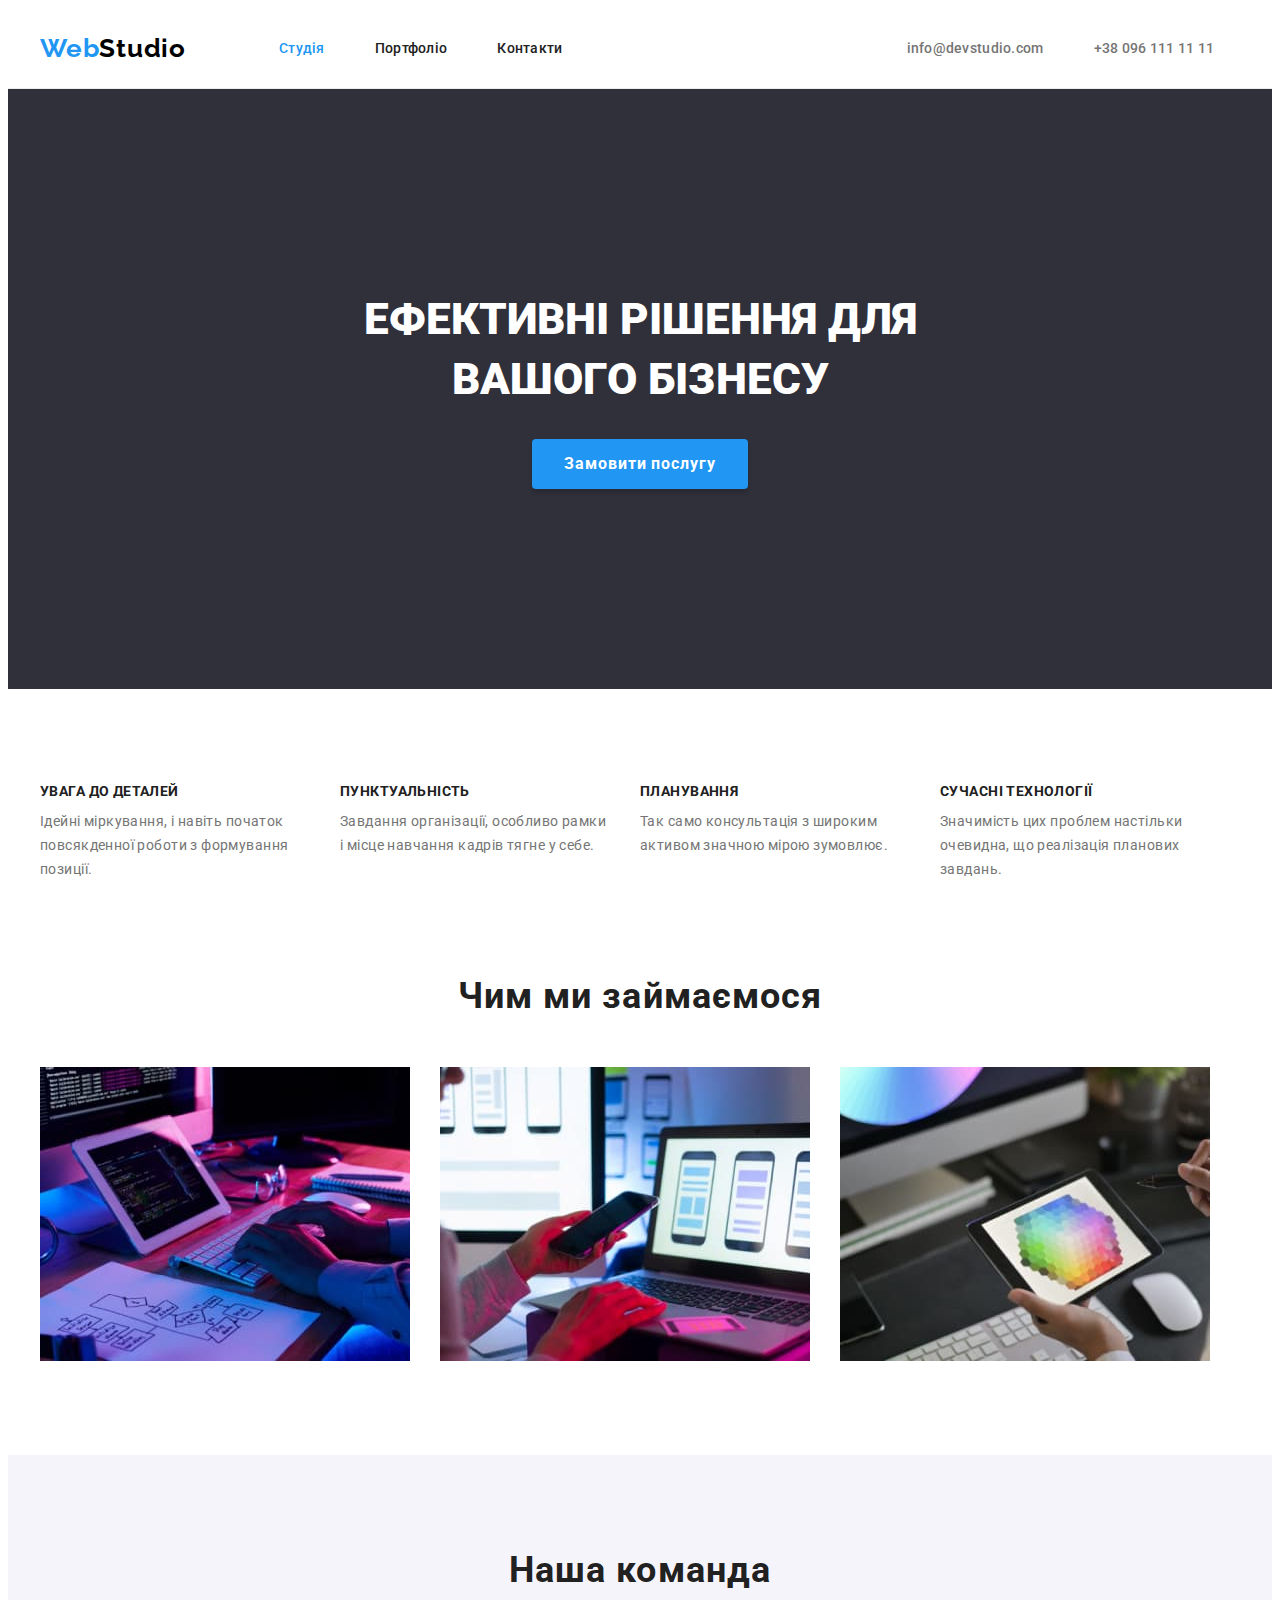
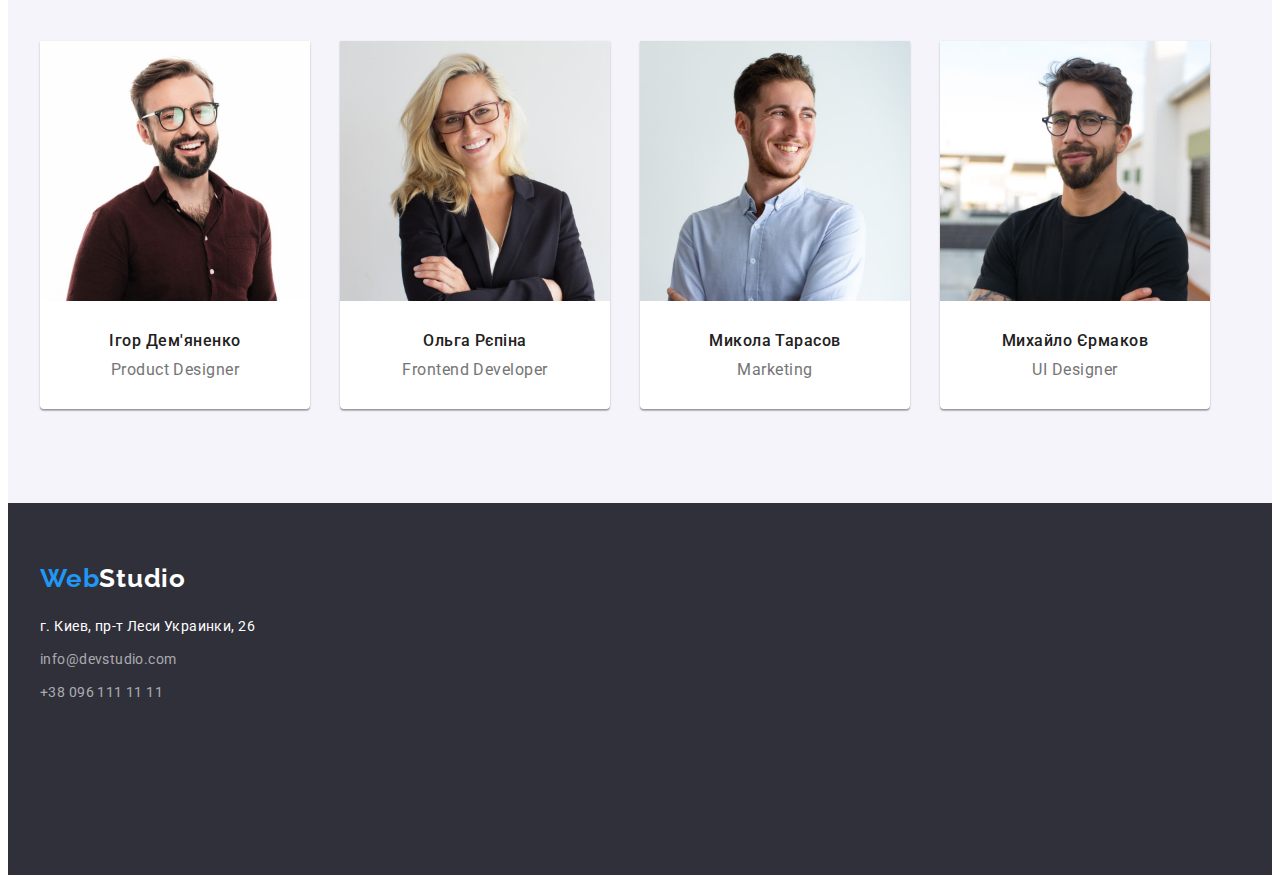
==== commit e2ae88f3: "homeWork03" ====
--- a/index.html
+++ b/index.html
@@ -65,7 +65,7 @@
           <button class="main-btn btn" type="button">Замовити послугу</button>
         </div>
       </section>
-      <section class="list">
+      <section class="list-our">
         <div class="container">
           <h2 class="visually-hidden">Наші осодливості</h2>
           <ul class="main-list-container list">
@@ -190,7 +190,7 @@
     </main>
     <footer class="page-footer">
       <div class="container footer-nav">
-        <a href="./index.html" class="logo"
+        <a href="./index.html" class="logo-footer"
           ><span class="first-part">Web</span
           ><span class="last-part-footer">Studio</span></a
         >
--- a/css/styles.css
+++ b/css/styles.css
@@ -181,7 +181,7 @@
   clip-path: inset(100%);
   clip: rect(0 0 0 0);
 }
-.list {
+.list-our {
   padding-top: 94px;
   padding-bottom: 94px;
 }
@@ -293,6 +293,16 @@
 }
 /*FOOTER*/
 
+.logo-footer {
+  display: block;
+  text-decoration: none;
+  font-family: "Raleway";
+  font-style: normal;
+  font-weight: 700;
+  font-size: 26px;
+  line-height: calc(31 / 26);
+  letter-spacing: 0.03em;
+}
 .page-footer {
   background: #2f303a;
   padding: 60px 0;
